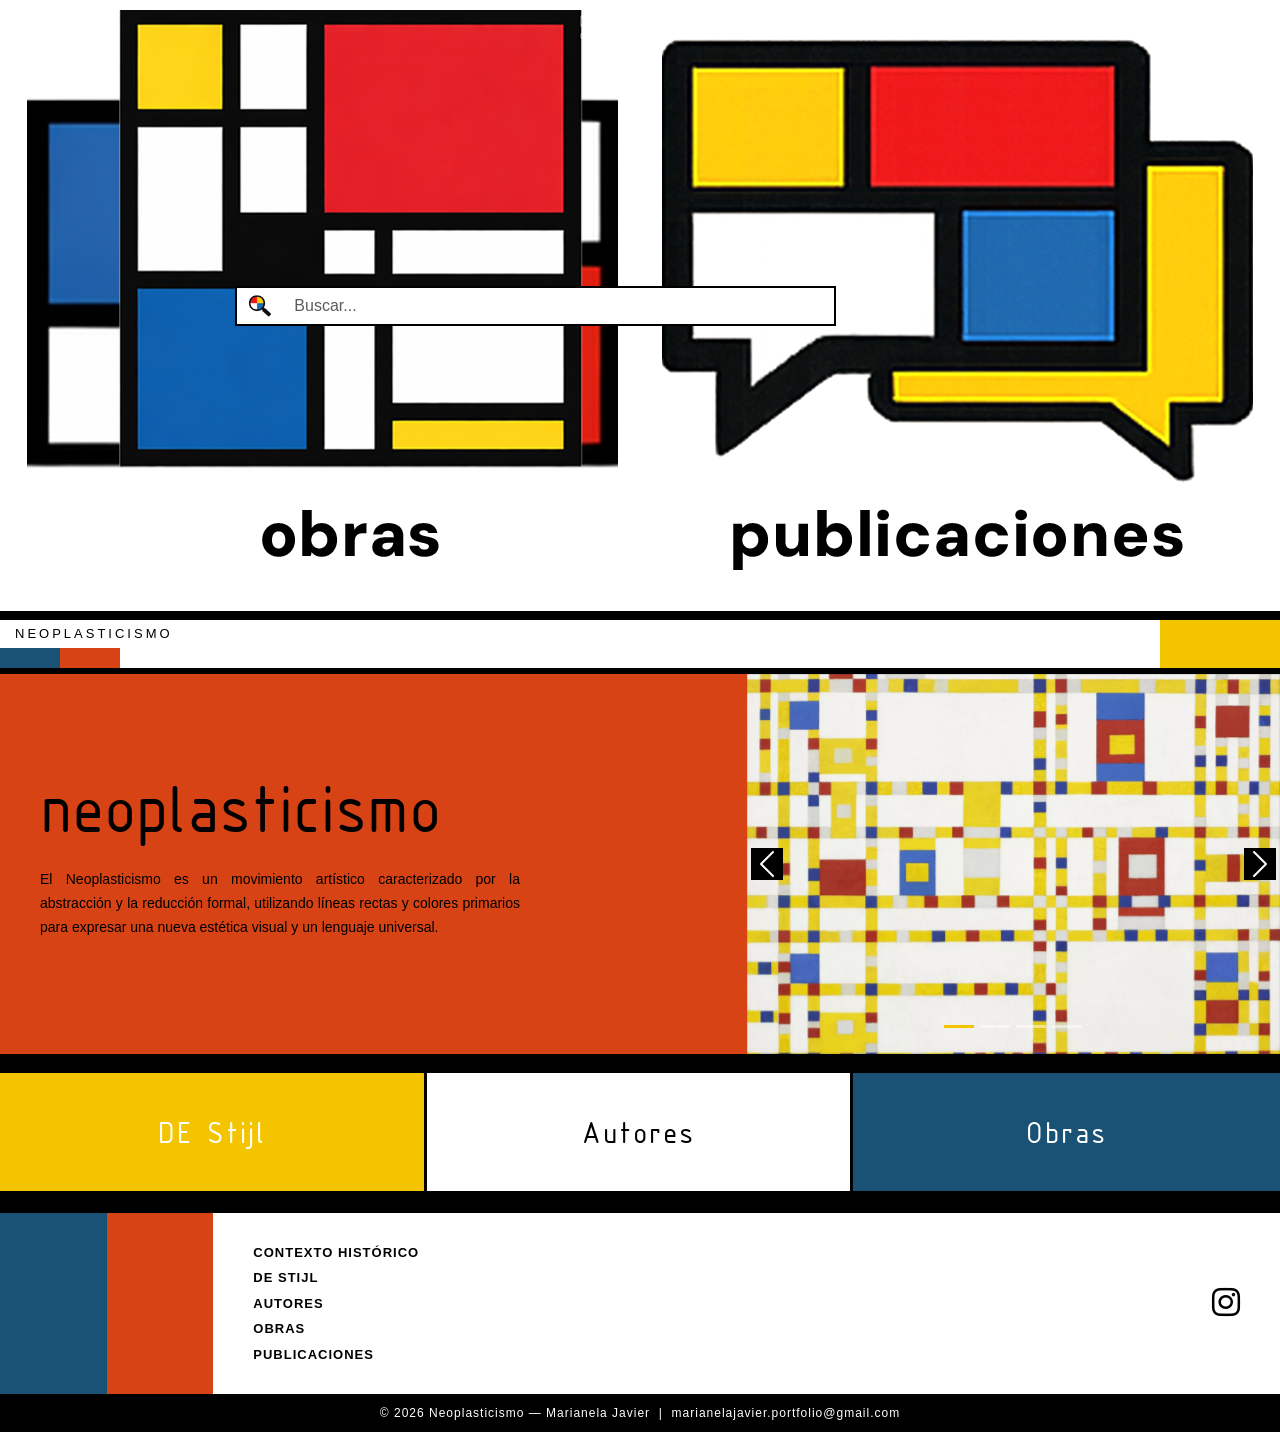
==== sitio/index.html @ 28297a3e "MODIFICACION 2047" ====
<!DOCTYPE html>
<html lang="es">
    <head>
        <meta charset="UTF-8">
        <meta name="viewport" content="width=device-width, initial-scale=1.0">
        <title>Neoplasticismo</title>

        <!-- BOOTSTRAP CSS -->
        <link href="https://cdn.jsdelivr.net/npm/bootstrap@5.3.8/dist/css/bootstrap.min.css" rel="stylesheet">

        <!-- BOOTSTRAP ICONS -->
        <link href="https://cdn.jsdelivr.net/npm/bootstrap-icons@1.11.3/font/bootstrap-icons.css" rel="stylesheet">

        <!-- CSS NEOPLASTICISMO -->
        <link rel="stylesheet" href="../css/style.css">

    </head>
    
    <body>

        <!-- HEADER -->
        <header class="header-principal">
            <div class="container-fluid">
                <div class="row align-items-center">

                    <!-- LOGO -->
                    <div class="col-2">
                        <a href="../sitio/index.html">
                            <img src="../img/a-img-icono-logo.png" alt="Logo Neoplasticismo" class="logo-img">
                        </a>
                    </div>

                    <!-- BARRA DE BÚSQUEDA -->
                    <div class="col-6">
                        <div class="input-group buscador">
                            <span class="input-group-text buscador-icono">
                                <img src="../img/a-img-icono-buscar.png" alt="Buscar" class="icono-lupa">
                            </span>
                            <input type="text" class="form-control buscador-input" placeholder="Buscar...">
                        </div>
                    </div>

                    <!-- ICONOS NAVEGACIÓN -->
                    <div class="col-4 d-flex justify-content-end align-items-center gap-3">
                        <a href="../subpaginas/contextohistorico.html">
                            <img src="../img/a-img-icono-contextohistorico.png" alt="Contexto Histórico" class="icono-nav">
                        </a>
                        <a href="../subpaginas/destijl.html">
                            <img src="../img/a-img-icono-destijl.png" alt="De Stijl" class="icono-nav">
                        </a>
                        <a href="../subpaginas/autores.html">
                            <img src="../img/a-img-icono-autores.png" alt="Autores" class="icono-nav">
                        </a>
                        <a href="../subpaginas/obras.html">
                            <img src="../img/a-img-icono-obras.png" alt="Obras" class="icono-nav">
                        </a>
                        <a href="../subpaginas/fotoypublicaciones.html">
                            <img src="../img/a-img-icono-foropublicaciones.png" alt="Foro y Publicaciones" class="icono-nav">
                        </a>
                    </div>

                </div>
            </div>
        </header>

        <!-- NAVBAR -->
        <nav class="navbar-principal">
            <div class="container-fluid p-0">
                <div class="row g-0">

                    <!-- BLOQUE AZUL + ROJO con texto encima -->
                    <div class="col-auto navbar-bloque-izquierda">
                        <span class="navbar-titulo">NEOPLASTICISMO</span>
                        <div class="navbar-bloques-color">
                            <div class="navbar-bloque-azul"></div>
                            <div class="navbar-bloque-rojo"></div>
                        </div>
                    </div>

                    <!-- BLOQUE BLANCO (relleno) -->
                    <div class="col navbar-bloque-blanco"></div>

                    <!-- BLOQUE AMARILLO -->
                    <div class="col-auto navbar-bloque-amarillo"></div>

                </div>
            </div>
        </nav>

        <!-- HERO -->
        <section class="hero">
            <div class="container-fluid p-0">
                <div class="row g-0">

                    <!-- IZQUIERDA: TEXTO -->
                    <div class="col-7 hero-texto">
                        <h1 class="hero-titulo">neoplasticismo</h1>
                        <p class="hero-descripcion">El Neoplasticismo es un movimiento artístico caracterizado por la abstracción y la reducción formal, utilizando líneas rectas y colores primarios para expresar una nueva estética visual y un lenguaje universal.</p>
                    </div>

                    <!-- DERECHA: CARRUSEL -->
                    <div class="col-5 p-0">
                        <div id="carruselHero" class="carousel slide hero-carrusel" data-bs-ride="carousel" data-bs-interval="3000">

                            <!-- IMÁGENES -->
                            <div class="carousel-inner">
                                <div class="carousel-item active">
                                    <img src="../img/5-obras.pintura-mondrian-03.png" class="hero-img" alt="Mondrian 03">
                                </div>
                                <div class="carousel-item">
                                    <img src="../img/5-obras.arquitectura-rietveldhouseschroderhuis-01.jpg" class="hero-img" alt="Casa Rietveld">
                                </div>
                                <div class="carousel-item">
                                    <img src="../img/5-obras.pintura-mondrian-02.jpg" class="hero-img" alt="Mondrian 02">
                                </div>
                                <div class="carousel-item">
                                    <img src="../img/5-obras.disenoindustrial-sillarietveld.webp" class="hero-img" alt="Silla Rietveld">
                                </div>
                            </div>

                            <!-- FLECHAS -->
                            <button class="carousel-control-prev" type="button" data-bs-target="#carruselHero" data-bs-slide="prev">
                                <span class="carousel-control-prev-icon" aria-hidden="true"></span>
                                <span class="visually-hidden">Anterior</span>
                            </button>
                            <button class="carousel-control-next" type="button" data-bs-target="#carruselHero" data-bs-slide="next">
                                <span class="carousel-control-next-icon" aria-hidden="true"></span>
                                <span class="visually-hidden">Siguiente</span>
                            </button>

                            <!-- DOTS -->
                            <div class="carousel-indicators">
                                <button type="button" data-bs-target="#carruselHero" data-bs-slide-to="0" class="active"></button>
                                <button type="button" data-bs-target="#carruselHero" data-bs-slide-to="1"></button>
                                <button type="button" data-bs-target="#carruselHero" data-bs-slide-to="2"></button>
                                <button type="button" data-bs-target="#carruselHero" data-bs-slide-to="3"></button>
                            </div>

                        </div>
                    </div>

                </div>
            </div>
        </section>


        <!-- SECCIÓN CARDS (De Stijl / Autores / Obras) -->
        <!-- SEPARADOR CARDS -->
        <div class="separador-neo"></div>        
        
        <section class="seccion-cards">
            <div class="container-fluid p-0">
                <div class="row g-0">

                    <!-- CARD DE STIJL -->
                    <div class="col-4">
                        <a href="../subpaginas/destijl.html" class="card-link">
                            <div class="card-neo card-amarillo">
                                <span class="card-neo-titulo">DE Stijl</span>
                            </div>
                        </a>
                    </div>

                    <!-- CARD AUTORES -->
                    <div class="col-4">
                        <a href="../subpaginas/autores.html" class="card-link">
                            <div class="card-neo card-blanco">
                                <span class="card-neo-titulo card-titulo-negro">Autores</span>
                            </div>
                        </a>
                    </div>

                    <!-- CARD OBRAS -->
                    <div class="col-4">
                        <a href="../subpaginas/obras.html" class="card-link">
                            <div class="card-neo card-azul">
                                <span class="card-neo-titulo">Obras</span>
                            </div>
                        </a>
                    </div>

                </div>
            </div>
        </section>


        <!-- FOOTER -->
        <!-- SEPARADOR FOOTER -->
        <div class="separador-neo"></div>
        
        <footer class="footer">
            <div class="container-fluid p-0">
                <div class="row g-0">

                    <!-- BLOQUES DE COLOR -->
                    <div class="col-1 footer-bloque-azul"></div>
                    <div class="col-1 footer-bloque-rojo"></div>

                    <!-- NAVEGACIÓN + INSTAGRAM -->
                    <div class="col-10 footer-nav">

                        <nav class="footer-links">
                            <a href="../subpaginas/contextohistorico.html" class="footer-link">Contexto Histórico</a>
                            <a href="../subpaginas/destijl.html" class="footer-link">DE Stijl</a>
                            <a href="../subpaginas/autores.html" class="footer-link">Autores</a>
                            <a href="../subpaginas/obras.html" class="footer-link">Obras</a>
                            <a href="../subpaginas/fotoypublicaciones.html" class="footer-link">Publicaciones</a>
                        </nav>

                        <a href="https://www.instagram.com/portfolio.marianelajavierup/" target="_blank" class="footer-instagram">
                            <i class="bi bi-instagram"></i>
                        </a>

                    </div>

                </div>
            </div>

            <!-- BARRA DE CONTACTO -->
            <div class="footer-contacto">
                <p>© 2026 Neoplasticismo — Marianela Javier &nbsp;|&nbsp; marianelajavier.portfolio@gmail.com</p>
            </div>

        </footer>

        <!-- BOOTSTRAP JS -->
        <script src="https://cdn.jsdelivr.net/npm/bootstrap@5.3.8/dist/js/bootstrap.bundle.min.js"></script>

    </body>
</html>
---- css/style.css ----
/* ============================================================
   NEOPLASTICISMO — STYLESHEET
   Laboratorio de Diseño II — Universidad de Palermo 2026
   Autora: Marianela Javier
 ============================================================ */

/* ============================================================
   1. VARIABLES Y RESET
============================================================ */

:root {
    --color-rojo:     #D84315;
    --color-amarillo: #F5C400;
    --color-azul:     #1A5276;
    --color-negro:    #000000;
    --color-blanco:   #FFFFFF;
}

* {
    margin: 0;
    padding: 0;
    box-sizing: border-box;
}

body {
    font-family: 'DMSans', sans-serif;
    background-color: var(--color-blanco);
    color: var(--color-negro);
    max-width: 100%;
    margin: 0 auto;
    overflow-x: hidden;
}


/* ============================================================
   2. TIPOGRAFÍAS
============================================================ */

@font-face {
    font-family: 'ISOCPEUR';
    src: url('../fonts/isocpeur.ttf') format('truetype');
    font-style: normal;
}
@font-face {
    font-family: 'ISOCPEUR';
    src: url('../fonts/isocpeui.ttf') format('truetype');
    font-style: italic;
}
@font-face {
    font-family: 'DMSans';
    src: url('../fonts/DMSans-VariableFont_opsz_wght.ttf') format('truetype');
    font-style: normal;
}
@font-face {
    font-family: 'DMSans';
    src: url('../fonts/DMSans-Italic-VariableFont_opsz_wght.ttf') format('truetype');
    font-style: italic;
}

h1, h2, h3 {
    font-family: 'ISOCPEUR', sans-serif;
}

p {
    font-family: 'DMSans', sans-serif;
    text-align: justify;
}

a, span, li {
    font-family: 'DMSans', sans-serif;
}


/* ============================================================
   3. HEADER
============================================================ */

.header-principal {
    background-color: var(--color-blanco);
    border-bottom: 3px solid var(--color-negro);
    padding: 10px 15px;
}

/* Logo */
.logo-img {
    height: 100%;
    width: auto;
    transition: transform 0.3s ease;
}
.logo-img:hover {
    transform: scale(1.1);
}

/* Buscador */
.buscador-icono {
    background-color: var(--color-blanco);
    border: 2px solid var(--color-negro);
    border-right: none;
    border-radius: 0;
}
.icono-lupa {
    height: 22px;
    width: auto;
}
.buscador-input {
    border: 2px solid var(--color-negro);
    border-left: none;
    border-radius: 0;
    font-family: 'DMSans', sans-serif;
}
.buscador-input:focus {
    box-shadow: none;
    border-color: var(--color-negro);
}

/* Iconos navegación header */
.icono-nav {
    height: 20%;
    width: auto;
    transition: transform 0.3s ease;
}
.icono-nav:hover {
    transform: scale(1.2);
}


/* ============================================================
   4. NAVBAR
============================================================ */

/* ============================================================
   4. NAVBAR
============================================================ */

.navbar-principal {
    padding: 0;
    border-top: 6px solid var(--color-negro);
    border-bottom: 6px solid var(--color-negro);
}

.navbar-bloque-izquierda {
    display: flex;
    flex-direction: column;
}

.navbar-titulo {
    font-family: 'DMSans', sans-serif;
    font-weight: 400;
    font-size: 13px;
    letter-spacing: 3px;
    color: var(--color-negro);
    background-color: var(--color-blanco);
    padding: 4px 15px;
    display: block;
}

.navbar-bloques-color {
    display: flex;
}

.navbar-bloque-azul {
    background-color: var(--color-azul);
    width: 60px;
    height: 20px;
}

.navbar-bloque-rojo {
    background-color: var(--color-rojo);
    width: 60px;
    height: 20px;
}

.navbar-bloque-blanco {
    background-color: var(--color-blanco);
}

.navbar-bloque-amarillo {
    background-color: var(--color-amarillo);
    width: 120px;
}


/* ============================================================
   5. HERO
============================================================ */

.hero {
    border-bottom: 3px solid var(--color-negro);
}

/* Bloque izquierdo texto */
.hero-texto {
    background-color: var(--color-rojo);
    padding: 50px 40px;
    display: flex;
    flex-direction: column;
    justify-content: center;
    min-height: 380px;
}

.hero-titulo {
    font-family: 'ISOCPEUR', sans-serif;
    font-size: 72px;
    color: var(--color-negro);
    line-height: 1;
    margin-bottom: 25px;
}

.hero-descripcion {
    font-family: 'DMSans', sans-serif;
    font-size: 14px;
    color: var(--color-negro);
    text-align: justify;
    line-height: 1.7;
    max-width: 480px;
}

/* Bloque derecho carrusel */
.hero-carrusel {
    height: 380px;
    background-color: var(--color-negro);
}

.hero-img {
    width: 100%;
    height: 380px;
    object-fit: cover;
    object-position: center;
    display: block;
}

/* Flechas carrusel */
.carousel-control-prev,
.carousel-control-next {
    width: 40px;
    opacity: 1;
}

.carousel-control-prev-icon,
.carousel-control-next-icon {
    background-color: var(--color-negro);
    border-radius: 0;
    padding: 10px;
    transition: filter 0.3s ease;
}

.carousel-control-prev:hover .carousel-control-prev-icon,
.carousel-control-next:hover .carousel-control-next-icon {
    filter: brightness(0.75);
}

/* Dots carrusel */
.carousel-indicators button {
    background-color: var(--color-blanco);
    border: 2px solid var(--color-negro);
    width: 12px;
    height: 12px;
    border-radius: 0;
}

.carousel-indicators button.active {
    background-color: var(--color-amarillo);
}


/* ============================================================
   6. CARDS (De Stijl / Autores / Obras)
============================================================ */
/* ============================================================
   SEPARADORES CARDS / FOOTER
============================================================ */

.separador-neo {
    width: 100%;
    border-top: 8px solid var(--color-negro);
    border-bottom: 8px solid var(--color-negro);
    background-color: var(--color-blanco);
    height: 14px;
}

.seccion-cards {
    border-bottom: 3px solid var(--color-negro);
}

.card-link {
    text-decoration: none;
    display: block;
}

.card-neo {
    padding: 35px 20px;
    text-align: center;
    border-right: 3px solid var(--color-negro);
    transition: filter 0.3s ease;
    cursor: pointer;
}

.card-neo:hover {
    filter: brightness(0.75);
}

.card-amarillo {
    background-color: var(--color-amarillo);
}

.card-blanco {
    background-color: var(--color-blanco);
}

.card-azul {
    background-color: var(--color-azul);
    border-right: none;
}

.card-neo-titulo {
    font-family: 'ISOCPEUR', sans-serif;
    font-size: 32px;
    color: var(--color-blanco);
    letter-spacing: 2px;
}

.card-titulo-negro {
    color: var(--color-negro);
}


/* ============================================================
   7. FOOTER
============================================================ */

.footer {
    border-top: 3px solid var(--color-negro);
}

.footer-bloque-azul {
    background-color: var(--color-azul);
    min-height: 120px;
}

.footer-bloque-rojo {
    background-color: var(--color-rojo);
    min-height: 120px;
}

.footer-nav {
    padding: 30px 40px;
    display: flex;
    align-items: center;
    justify-content: space-between;
}

.footer-links {
    display: flex;
    flex-direction: column;
    gap: 6px;
}

.footer-link {
    font-family: 'DMSans', sans-serif;
    font-size: 13px;
    font-weight: 700;
    letter-spacing: 1px;
    color: var(--color-negro);
    text-decoration: none;
    text-transform: uppercase;
    transition: color 0.3s ease, padding-left 0.3s ease;
    display: inline-block;
}

.footer-link:hover {
    color: var(--color-amarillo);
    padding-left: 8px;
}

/* Ícono Instagram */
.footer-instagram {
    font-size: 28px;
    color: var(--color-negro);
    text-decoration: none;
    transition: transform 0.3s ease, color 0.3s ease;
}

.footer-instagram:hover {
    transform: scale(1.2);
    color: var(--color-rojo);
}

/* Barra de contacto */
.footer-contacto {
    background-color: var(--color-negro);
    padding: 10px 20px;
    text-align: center;
}

.footer-contacto p {
    color: var(--color-blanco);
    font-size: 12px;
    margin: 0;
    text-align: center;
    letter-spacing: 1px;
}
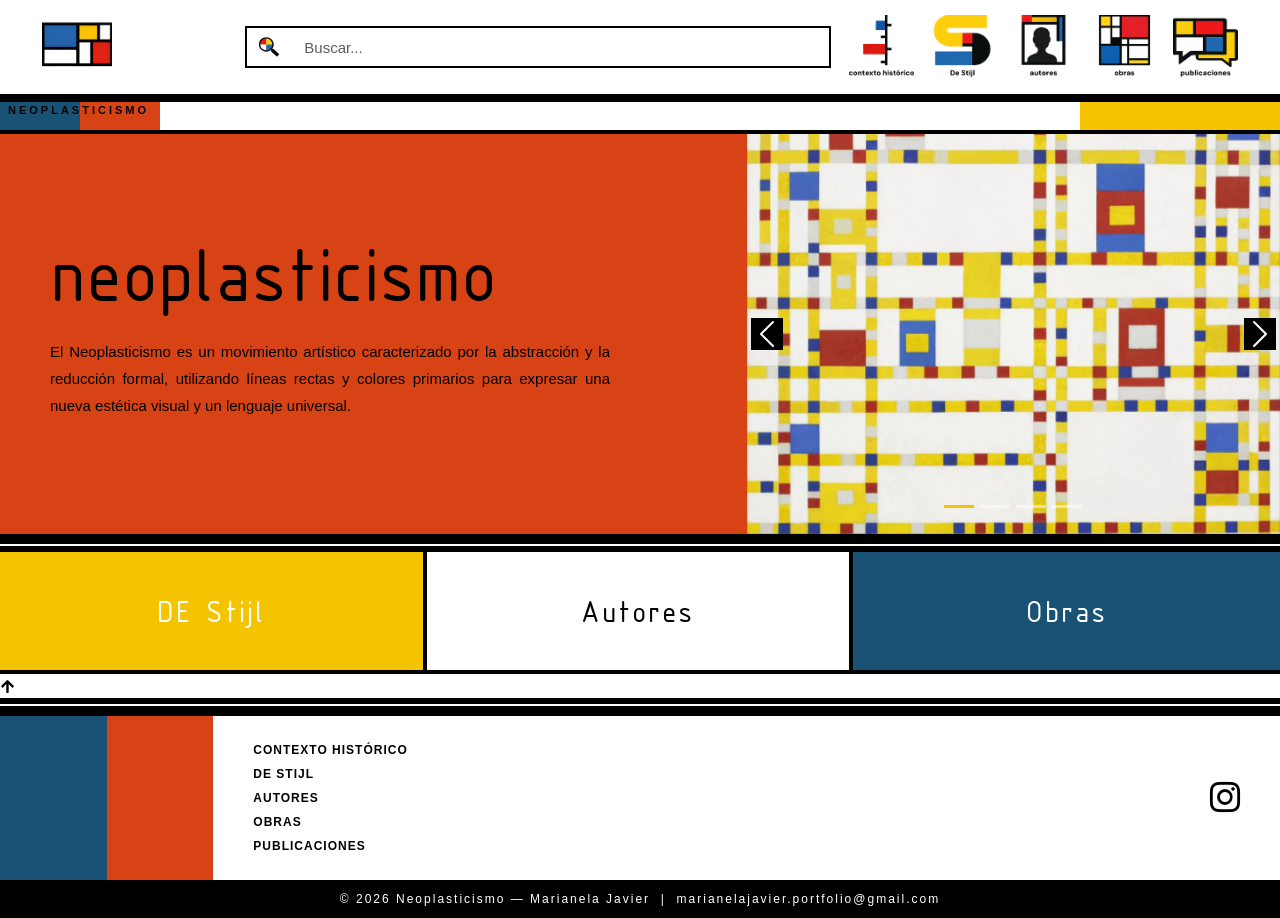
==== commit 9a20c64c: "modificacion 0819" ====
--- a/sitio/index.html
+++ b/sitio/index.html
@@ -182,8 +182,12 @@
                 </div>
             </div>
         </section>
-
-
+        <!-- REVISAR FLECHA SCROOL-->
+        <svg class="scroll-to-top-icon" aria-hidden="true" role="img" xmlns="http://www.w3.org/2000/svg"
+         width="15" height="15" viewBox="0 0 15 15"><rect width="15" height="15" fill="none"></rect>
+         <path fill="currentColor" d="M2,8.48l-.65-.65a.71.71,0,0,1,0-1L7,1.14a.72.72,0,0,1,1,0l5.69,5.7a.71.71,0,0,1,0,1L13,8.48a.71.71,0,0,1-1,0L8.67,4.94v8.42a.7.7,0,0,1-.7.7H7a.7.7,0,0,1-.7-.7V4.94L3,8.47a.7.7,0,0,1-1,0Z">
+         </path></svg>
+       
         <!-- FOOTER -->
         <!-- SEPARADOR FOOTER -->
         <div class="separador-neo"></div>
@@ -226,5 +230,10 @@
         <!-- BOOTSTRAP JS -->
         <script src="https://cdn.jsdelivr.net/npm/bootstrap@5.3.8/dist/js/bootstrap.bundle.min.js"></script>
 
+         <!-- JS NEOPLASTICISMO -->
+         <script src="../js/script.js"></script>
+
+
+
     </body>
 </html>
--- a/css/style.css
+++ b/css/style.css
@@ -1,7 +1,6 @@
 /* ============================================================
    NEOPLASTICISMO — STYLESHEET
    Laboratorio de Diseño II — Universidad de Palermo 2026
-   Autora: Marianela Javier
  ============================================================ */
 
 /* ============================================================
@@ -26,9 +25,10 @@
     font-family: 'DMSans', sans-serif;
     background-color: var(--color-blanco);
     color: var(--color-negro);
-    max-width: 100%;
+    width: 100%;
     margin: 0 auto;
     overflow-x: hidden;
+    overflow-y: auto;
 }
 
 
@@ -77,13 +77,14 @@
 
 .header-principal {
     background-color: var(--color-blanco);
-    border-bottom: 3px solid var(--color-negro);
-    padding: 10px 15px;
+    border-bottom: 4px solid var(--color-negro);
+    padding: 12px 30px;
+    min-height: 90px;
 }
 
 /* Logo */
 .logo-img {
-    height: 100%;
+    height: 70px;
     width: auto;
     transition: transform 0.3s ease;
 }
@@ -97,9 +98,10 @@
     border: 2px solid var(--color-negro);
     border-right: none;
     border-radius: 0;
+    padding: 8px 12px;
 }
 .icono-lupa {
-    height: 22px;
+    height: 20px;
     width: auto;
 }
 .buscador-input {
@@ -107,6 +109,9 @@
     border-left: none;
     border-radius: 0;
     font-family: 'DMSans', sans-serif;
+    font-size: 15px;
+    padding: 8px 14px;
+    height: 42px;
 }
 .buscador-input:focus {
     box-shadow: none;
@@ -115,18 +120,14 @@
 
 /* Iconos navegación header */
 .icono-nav {
-    height: 20%;
+    height: 65px;
     width: auto;
     transition: transform 0.3s ease;
 }
 .icono-nav:hover {
-    transform: scale(1.2);
-}
-
-
-/* ============================================================
-   4. NAVBAR
-============================================================ */
+    transform: scale(1.15);
+}
+
 
 /* ============================================================
    4. NAVBAR
@@ -134,24 +135,30 @@
 
 .navbar-principal {
     padding: 0;
-    border-top: 6px solid var(--color-negro);
-    border-bottom: 6px solid var(--color-negro);
+    border-top: 4px solid var(--color-negro);
+    border-bottom: 4px solid var(--color-negro);
 }
 
 .navbar-bloque-izquierda {
+    position: relative;
     display: flex;
     flex-direction: column;
 }
 
 .navbar-titulo {
     font-family: 'DMSans', sans-serif;
-    font-weight: 400;
-    font-size: 13px;
+    font-weight: 700;
+    font-size: 11px;
     letter-spacing: 3px;
     color: var(--color-negro);
-    background-color: var(--color-blanco);
-    padding: 4px 15px;
-    display: block;
+    background-color: transparent;
+    padding: 3px 8px;
+    position: absolute;
+    top: 0;
+    left: 0;
+    width: 100%;
+    z-index: 1;
+    line-height: 1;
 }
 
 .navbar-bloques-color {
@@ -160,14 +167,14 @@
 
 .navbar-bloque-azul {
     background-color: var(--color-azul);
-    width: 60px;
-    height: 20px;
+    width: 80px;
+    height: 28px;
 }
 
 .navbar-bloque-rojo {
     background-color: var(--color-rojo);
-    width: 60px;
-    height: 20px;
+    width: 80px;
+    height: 28px;
 }
 
 .navbar-bloque-blanco {
@@ -176,7 +183,7 @@
 
 .navbar-bloque-amarillo {
     background-color: var(--color-amarillo);
-    width: 120px;
+    width: 200px;
 }
 
 
@@ -185,22 +192,22 @@
 ============================================================ */
 
 .hero {
-    border-bottom: 3px solid var(--color-negro);
+    border-bottom: 4px solid var(--color-negro);
 }
 
 /* Bloque izquierdo texto */
 .hero-texto {
     background-color: var(--color-rojo);
-    padding: 50px 40px;
+    padding: 50px 50px;
     display: flex;
     flex-direction: column;
     justify-content: center;
-    min-height: 380px;
+    min-height: 400px;
 }
 
 .hero-titulo {
     font-family: 'ISOCPEUR', sans-serif;
-    font-size: 72px;
+    font-size: 80px;
     color: var(--color-negro);
     line-height: 1;
     margin-bottom: 25px;
@@ -208,22 +215,22 @@
 
 .hero-descripcion {
     font-family: 'DMSans', sans-serif;
-    font-size: 14px;
+    font-size: 15px;
     color: var(--color-negro);
     text-align: justify;
-    line-height: 1.7;
-    max-width: 480px;
+    line-height: 1.8;
+    max-width: 560px;
 }
 
 /* Bloque derecho carrusel */
 .hero-carrusel {
-    height: 380px;
+    height: 400px;
     background-color: var(--color-negro);
 }
 
 .hero-img {
     width: 100%;
-    height: 380px;
+    height: 400px;
     object-fit: cover;
     object-position: center;
     display: block;
@@ -264,22 +271,24 @@
 
 
 /* ============================================================
-   6. CARDS (De Stijl / Autores / Obras)
-============================================================ */
-/* ============================================================
-   SEPARADORES CARDS / FOOTER
+   SEPARADORES
 ============================================================ */
 
 .separador-neo {
     width: 100%;
-    border-top: 8px solid var(--color-negro);
-    border-bottom: 8px solid var(--color-negro);
+    border-top: 6px solid var(--color-negro);
+    border-bottom: 6px solid var(--color-negro);
     background-color: var(--color-blanco);
     height: 14px;
 }
 
+
+/* ============================================================
+   6. CARDS (De Stijl / Autores / Obras)
+============================================================ */
+
 .seccion-cards {
-    border-bottom: 3px solid var(--color-negro);
+    border-bottom: 4px solid var(--color-negro);
 }
 
 .card-link {
@@ -290,7 +299,7 @@
 .card-neo {
     padding: 35px 20px;
     text-align: center;
-    border-right: 3px solid var(--color-negro);
+    border-right: 4px solid var(--color-negro);
     transition: filter 0.3s ease;
     cursor: pointer;
 }
@@ -329,7 +338,7 @@
 ============================================================ */
 
 .footer {
-    border-top: 3px solid var(--color-negro);
+    border-top: 4px solid var(--color-negro);
 }
 
 .footer-bloque-azul {
@@ -343,7 +352,7 @@
 }
 
 .footer-nav {
-    padding: 30px 40px;
+    padding: 25px 40px;
     display: flex;
     align-items: center;
     justify-content: space-between;
@@ -357,7 +366,7 @@
 
 .footer-link {
     font-family: 'DMSans', sans-serif;
-    font-size: 13px;
+    font-size: 12px;
     font-weight: 700;
     letter-spacing: 1px;
     color: var(--color-negro);
@@ -374,7 +383,7 @@
 
 /* Ícono Instagram */
 .footer-instagram {
-    font-size: 28px;
+    font-size: 30px;
     color: var(--color-negro);
     text-decoration: none;
     transition: transform 0.3s ease, color 0.3s ease;
@@ -397,6 +406,255 @@
     font-size: 12px;
     margin: 0;
     text-align: center;
-    letter-spacing: 1px;
-}
-
+    letter-spacing: 2px;
+}
+
+
+/* ============================================================
+   8. LÍNEA DE TIEMPO — CONTEXTO HISTÓRICO
+============================================================ */
+
+.seccion-timeline {
+    background-color: var(--color-blanco);
+    padding: 40px 0;
+    overflow: hidden;
+}
+
+.timeline-wrapper {
+    overflow-x: scroll;
+    overflow-y: hidden;
+    width: 100%;
+    padding: 20px 40px 30px 40px;
+    cursor: grab;
+    scrollbar-width: thin;
+    scrollbar-color: var(--color-negro) var(--color-blanco);
+}
+
+.timeline-wrapper:active {
+    cursor: grabbing;
+}
+
+.timeline-wrapper::-webkit-scrollbar {
+    height: 6px;
+}
+.timeline-wrapper::-webkit-scrollbar-track {
+    background: var(--color-blanco);
+    border-top: 2px solid var(--color-negro);
+}
+.timeline-wrapper::-webkit-scrollbar-thumb {
+    background: var(--color-negro);
+}
+
+/* CONTENEDOR INTERNO */
+.timeline-scroll {
+    display: inline-flex;
+    align-items: flex-end;
+    position: relative;
+    padding-bottom: 55px;
+    min-width: max-content;
+}
+
+/* LÍNEA HORIZONTAL */
+.timeline-linea {
+    position: absolute;
+    bottom: 38px;
+    left: 0;
+    right: 0;
+    height: 4px;
+    background-color: var(--color-negro);
+    z-index: 0;
+}
+
+/* CADA ITEM */
+.timeline-item {
+    display: flex;
+    flex-direction: column;
+    align-items: center;
+    width: 200px;
+    flex-shrink: 0;
+    position: relative;
+}
+
+/* IMAGEN — movimiento: 260px alto */
+.timeline-img-wrap {
+    width: 170px;
+    height: 260px;
+    overflow: hidden;
+    border: 4px solid var(--color-negro);
+    cursor: pointer;
+    position: relative;
+    z-index: 1;
+    flex-shrink: 0;
+}
+
+/* IMAGEN — contexto general: 180px alto */
+.timeline-item-contexto .timeline-img-wrap {
+    height: 180px;
+    width: 140px;
+    border: 3px solid #888888;
+}
+
+.timeline-img {
+    width: 100%;
+    height: 100%;
+    object-fit: cover;
+    transition: transform 0.3s ease;
+    display: block;
+}
+
+.timeline-img:hover {
+    transform: scale(1.12);
+}
+
+/* CONECTOR VERTICAL */
+.timeline-conector {
+    width: 3px;
+    background-color: var(--color-negro);
+    z-index: 1;
+    flex-shrink: 0;
+    height: 25px;
+}
+
+.timeline-item-contexto .timeline-conector {
+    height: 105px;
+    background-color: #888888;
+}
+
+/* PUNTO BASE — contexto general */
+.timeline-punto {
+    width: 16px;
+    height: 16px;
+    background-color: var(--color-negro);
+    position: relative;
+    z-index: 2;
+    flex-shrink: 0;
+}
+
+/* PUNTO AMARILLO — manifiestos */
+.timeline-punto-amarillo {
+    background-color: var(--color-amarillo);
+    border: 3px solid var(--color-negro);
+    width: 20px;
+    height: 20px;
+}
+
+/* PUNTO ROJO — eventos clave movimiento */
+.timeline-punto-rojo {
+    background-color: var(--color-rojo);
+    border: 3px solid var(--color-negro);
+    width: 20px;
+    height: 20px;
+}
+
+/* AÑO */
+.timeline-anio {
+    font-family: 'ISOCPEUR', sans-serif;
+    font-size: 20px;
+    font-weight: bold;
+    color: var(--color-negro);
+    margin-top: 6px;
+    text-align: center;
+    line-height: 1;
+}
+
+/* DESCRIPCIÓN */
+.timeline-desc {
+    font-family: 'DMSans', sans-serif;
+    font-size: 11px;
+    color: var(--color-negro);
+    text-align: center;
+    width: 170px;
+    line-height: 1.3;
+    margin-top: 3px;
+}
+
+.timeline-item-contexto .timeline-anio {
+    font-size: 17px;
+    color: #888888;
+}
+
+.timeline-item-contexto .timeline-desc {
+    color: #888888;
+}
+
+
+/* ============================================================
+   9. MODAL LÍNEA DE TIEMPO
+============================================================ */
+
+.modal-timeline {
+    display: none;
+    position: fixed;
+    top: 0;
+    left: 0;
+    width: 100vw;
+    height: 100vh;
+    background-color: rgba(0, 0, 0, 0.75);
+    z-index: 9999;
+    justify-content: center;
+    align-items: center;
+}
+
+.modal-timeline.activo {
+    display: flex;
+}
+
+.modal-timeline-contenido {
+    position: relative;
+    width: 650px;
+    max-width: 90%;
+    background-color: transparent;
+    overflow: hidden;
+}
+
+.modal-timeline-img {
+    width: 100%;
+    height: 380px;
+    object-fit: cover;
+    display: block;
+}
+
+.modal-timeline-info {
+    position: absolute;
+    bottom: 0;
+    left: 0;
+    right: 0;
+    background-color: rgba(180, 180, 180, 0.75);
+    padding: 18px 22px;
+    backdrop-filter: blur(4px);
+}
+
+.modal-timeline-titulo {
+    font-family: 'ISOCPEUR', sans-serif;
+    font-size: 20px;
+    color: var(--color-negro);
+    margin-bottom: 6px;
+}
+
+.modal-timeline-texto {
+    font-family: 'DMSans', sans-serif;
+    font-size: 13px;
+    color: var(--color-negro);
+    text-align: justify;
+    line-height: 1.6;
+    margin: 0;
+}
+
+.modal-timeline-cerrar {
+    position: absolute;
+    top: 10px;
+    right: 10px;
+    background-color: var(--color-negro);
+    color: var(--color-blanco);
+    border: none;
+    width: 30px;
+    height: 30px;
+    font-size: 15px;
+    cursor: pointer;
+    z-index: 10;
+    transition: background-color 0.3s ease;
+}
+
+.modal-timeline-cerrar:hover {
+    background-color: var(--color-rojo);
+}
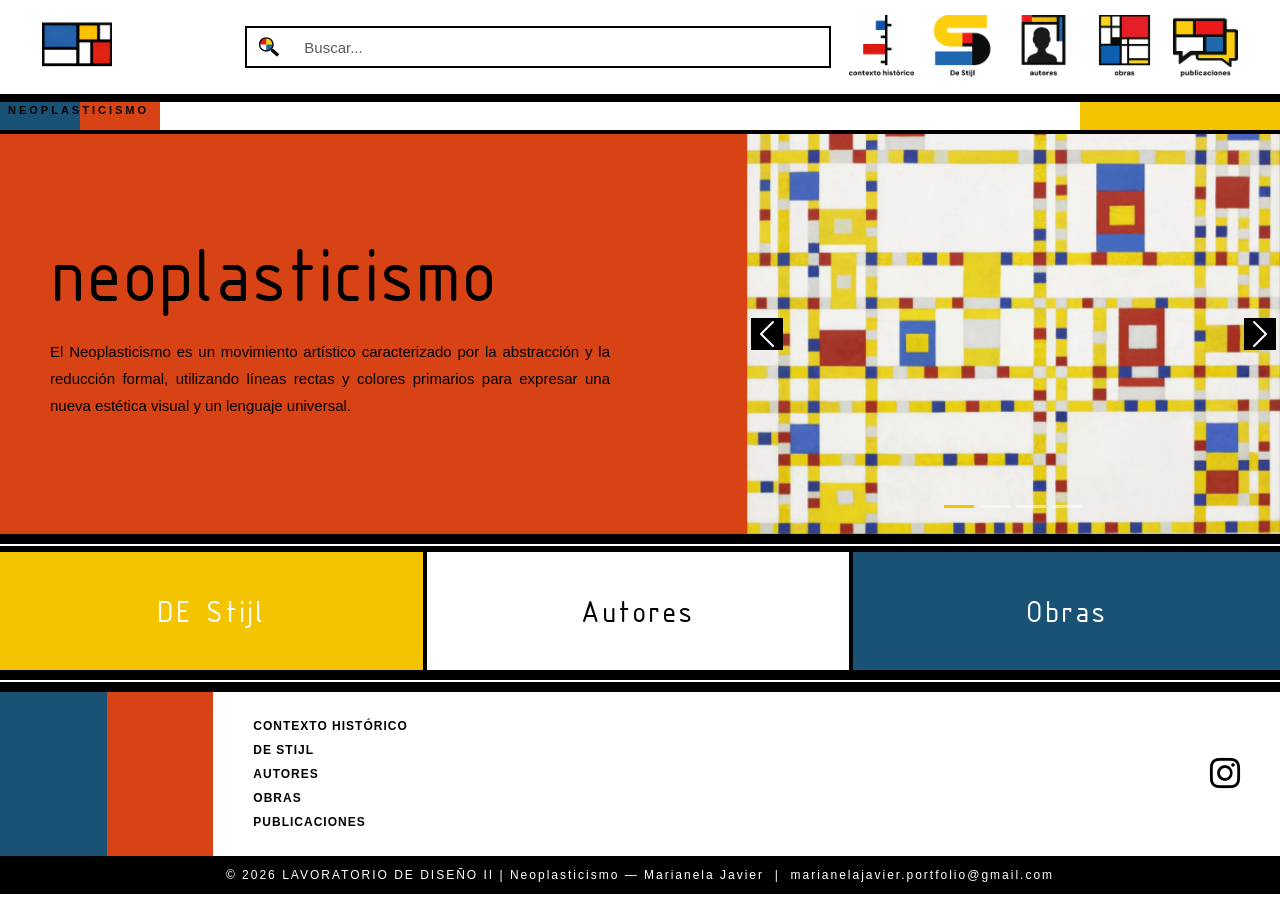
==== commit 36eb8f47: "MODIFICACION 0857" ====
--- a/sitio/index.html
+++ b/sitio/index.html
@@ -19,7 +19,7 @@
     <body>
 
         <!-- HEADER -->
-        <header class="header-principal">
+        <header id="top" class="header-principal">
             <div class="container-fluid">
                 <div class="row align-items-center">
 
@@ -182,12 +182,12 @@
                 </div>
             </div>
         </section>
+        
         <!-- REVISAR FLECHA SCROOL-->
-        <svg class="scroll-to-top-icon" aria-hidden="true" role="img" xmlns="http://www.w3.org/2000/svg"
-         width="15" height="15" viewBox="0 0 15 15"><rect width="15" height="15" fill="none"></rect>
-         <path fill="currentColor" d="M2,8.48l-.65-.65a.71.71,0,0,1,0-1L7,1.14a.72.72,0,0,1,1,0l5.69,5.7a.71.71,0,0,1,0,1L13,8.48a.71.71,0,0,1-1,0L8.67,4.94v8.42a.7.7,0,0,1-.7.7H7a.7.7,0,0,1-.7-.7V4.94L3,8.47a.7.7,0,0,1-1,0Z">
-         </path></svg>
-       
+        <a href="#top" class="scroll-to-top">
+            <i class="bi bi-arrow-up-square-fill"></i>
+        </a>
+        
         <!-- FOOTER -->
         <!-- SEPARADOR FOOTER -->
         <div class="separador-neo"></div>
@@ -222,7 +222,7 @@
 
             <!-- BARRA DE CONTACTO -->
             <div class="footer-contacto">
-                <p>© 2026 Neoplasticismo — Marianela Javier &nbsp;|&nbsp; marianelajavier.portfolio@gmail.com</p>
+                <p>© 2026 LAVORATORIO DE DISEÑO II | Neoplasticismo — Marianela Javier &nbsp;|&nbsp; marianelajavier.portfolio@gmail.com</p>
             </div>
 
         </footer>
--- a/css/style.css
+++ b/css/style.css
@@ -332,6 +332,44 @@
     color: var(--color-negro);
 }
 
+/* ============================================================
+   FLECHA SCROLL TOP
+============================================================ */
+
+html {
+    scroll-behavior: smooth;
+  }
+  
+  .scroll-to-top {
+    position: fixed;
+    bottom: 20px;
+    right: 20px;
+  
+    font-size: 30px;
+    color: var(--color-amarillo);
+  
+    z-index: 999;
+  
+    /* estado oculto */
+    opacity: 0;
+    visibility: hidden;
+    transform: translateY(10px);
+  
+    transition: all 0.3s ease;
+  }
+  
+  /* cuando aparece */
+  .scroll-to-top.show {
+    opacity: 1;
+    visibility: visible;
+    transform: translateY(0);
+  }
+  
+  /* hover (detalle de interacción) */
+  .scroll-to-top:hover {
+    transform: translateY(-3px);
+    color: var(--color-azul); 
+  }
 
 /* ============================================================
    7. FOOTER
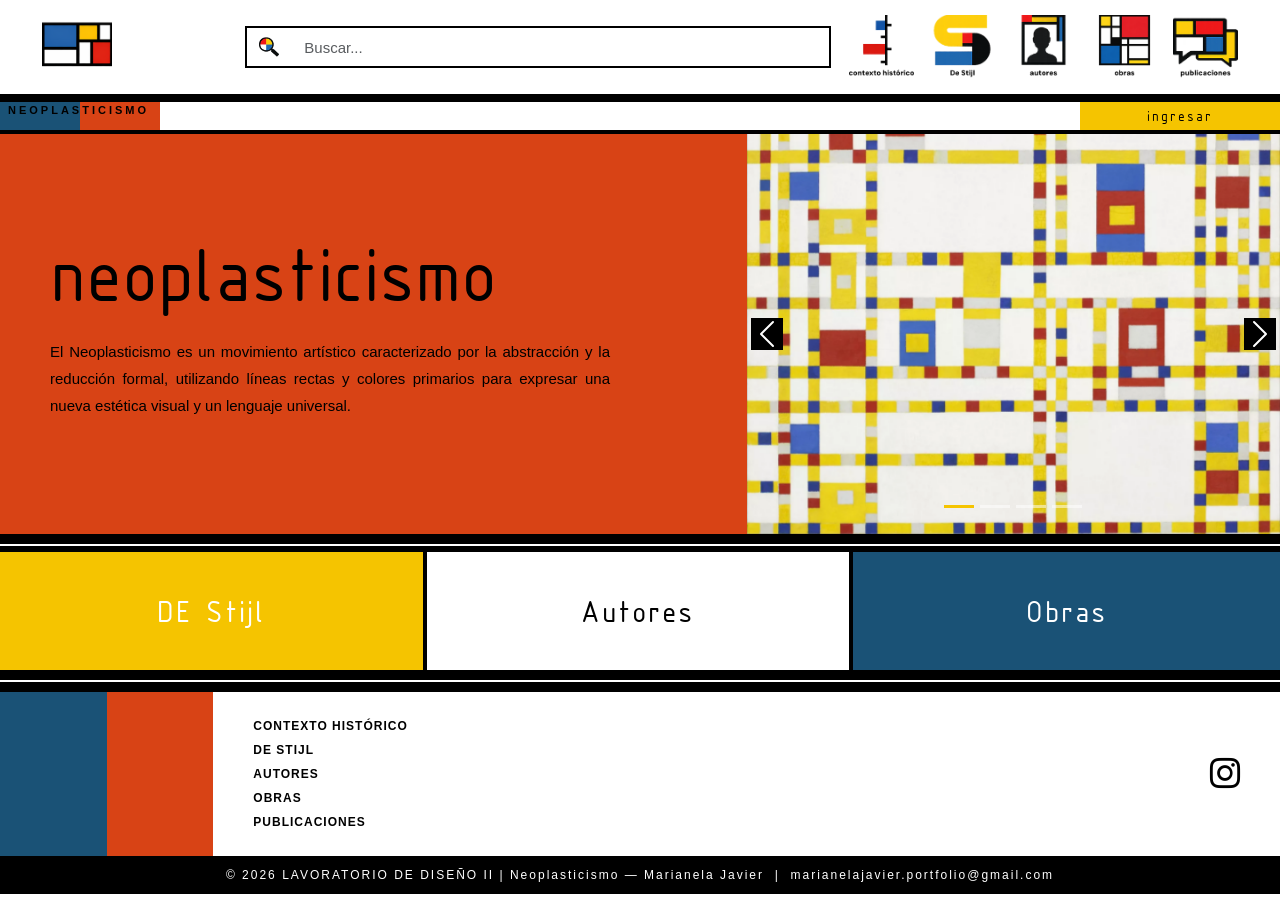
==== commit 11b36c3b: "modificacion 1905" ====
--- a/sitio/index.html
+++ b/sitio/index.html
@@ -80,12 +80,230 @@
                     <!-- BLOQUE BLANCO (relleno) -->
                     <div class="col navbar-bloque-blanco"></div>
 
-                    <!-- BLOQUE AMARILLO -->
-                    <div class="col-auto navbar-bloque-amarillo"></div>
+                    <!-- BLOQUE AMARILLO — botón ingresar o estado usuario -->
+                    <div class="col-auto navbar-bloque-amarillo d-flex align-items-center justify-content-center">
+
+                        <!-- Estado: NO logueado -->
+                        <button class="navbar-btn-ingresar" id="btn-abrir-auth" onclick="abrirAuth('login')">
+                            ingresar
+                        </button>
+
+                        <!-- Estado: logueado (oculto por defecto) -->
+                        <div class="navbar-usuario" id="navbar-usuario" style="display:none;">
+                            <img src="../img/a-img-icono-autores.png" alt="Usuario" class="navbar-usuario-icono">
+                            <span class="navbar-usuario-nombre" id="navbar-usuario-nombre"></span>
+                            <button class="navbar-btn-salir" onclick="cerrarSesion()" title="Cerrar sesión">✕</button>
+                        </div>
+
+                    </div>
 
                 </div>
             </div>
         </nav>
+
+        <!-- ============================================================
+            PANEL AUTH — LOGIN / REGISTRO
+        ============================================================ -->
+        <div class="auth-overlay" id="auth-overlay" onclick="cerrarAuthOverlay(event)">
+            <div class="auth-panel" id="auth-panel">
+
+                <!-- CERRAR -->
+                <button class="auth-cerrar" onclick="cerrarAuth()" aria-label="Cerrar">✕</button>
+
+                <!-- TABS -->
+                <div class="auth-tabs">
+                    <button class="auth-tab activo" id="tab-login" onclick="switchTab('login')">ingresar</button>
+                    <button class="auth-tab" id="tab-registro" onclick="switchTab('registro')">registrarse</button>
+                </div>
+
+                <!-- ---- FORMULARIO LOGIN ---- -->
+                <form class="auth-form" id="form-login" onsubmit="handleLogin(event)" novalidate>
+
+                    <div class="auth-campo">
+                        <label for="login-usuario">usuario o email</label>
+                        <input type="text" id="login-usuario" placeholder="tu alias o email" autocomplete="username">
+                        <span class="auth-error" id="err-login-usuario"></span>
+                    </div>
+
+                    <div class="auth-campo">
+                        <label for="login-pass">contraseña</label>
+                        <div class="auth-input-pass">
+                            <input type="password" id="login-pass" placeholder="••••••••" autocomplete="current-password">
+                            <button type="button" class="auth-toggle-pass" onclick="togglePass('login-pass', this)">
+                                <i class="bi bi-eye"></i>
+                            </button>
+                        </div>
+                        <span class="auth-error" id="err-login-pass"></span>
+                    </div>
+
+                    <p class="auth-forgot">¿Olvidaste tu contraseña?
+                        <button type="button" class="auth-link-btn" onclick="switchTab('recuperar')">Restablecela</button>
+                    </p>
+
+                    <button type="submit" class="auth-submit">ingresar</button>
+
+                    <p class="auth-switch">¿No tenés cuenta?
+                        <button type="button" class="auth-link-btn" onclick="switchTab('registro')">Registrate aquí</button>
+                    </p>
+
+                </form>
+
+                <!-- ---- FORMULARIO REGISTRO ---- -->
+                <form class="auth-form" id="form-registro" onsubmit="handleRegistro(event)" novalidate style="display:none;">
+
+                    <div class="auth-grid-2">
+                        <div class="auth-campo">
+                            <label for="reg-nombre">nombre <span class="auth-req">*</span></label>
+                            <input type="text" id="reg-nombre" placeholder="tu nombre">
+                            <span class="auth-error" id="err-reg-nombre"></span>
+                        </div>
+                        <div class="auth-campo">
+                            <label for="reg-apellido">apellido <span class="auth-req">*</span></label>
+                            <input type="text" id="reg-apellido" placeholder="tu apellido">
+                            <span class="auth-error" id="err-reg-apellido"></span>
+                        </div>
+                    </div>
+
+                    <div class="auth-campo">
+                        <label for="reg-alias">alias / username <span class="auth-req">*</span></label>
+                        <input type="text" id="reg-alias" placeholder="cómo querés que te llamen">
+                        <span class="auth-error" id="err-reg-alias"></span>
+                    </div>
+
+                    <div class="auth-grid-2">
+                        <div class="auth-campo">
+                            <label for="reg-nacionalidad">nacionalidad <span class="auth-req">*</span></label>
+                            <input type="text" id="reg-nacionalidad" placeholder="tu país">
+                            <span class="auth-error" id="err-reg-nacionalidad"></span>
+                        </div>
+                        <div class="auth-campo">
+                            <label for="reg-nacimiento">fecha de nacimiento <span class="auth-req">*</span></label>
+                            <input type="date" id="reg-nacimiento" max="">
+                            <span class="auth-error" id="err-reg-nacimiento"></span>
+                        </div>
+                    </div>
+
+                    <div class="auth-campo">
+                        <label for="reg-email">email <span class="auth-req">*</span></label>
+                        <input type="email" id="reg-email" placeholder="tu@email.com" autocomplete="email">
+                        <span class="auth-error" id="err-reg-email"></span>
+                    </div>
+
+                    <div class="auth-campo">
+                        <label for="reg-email-confirm">confirmá tu email <span class="auth-req">*</span></label>
+                        <input type="email" id="reg-email-confirm" placeholder="repetí tu email">
+                        <span class="auth-error" id="err-reg-email-confirm"></span>
+                    </div>
+
+                    <div class="auth-campo">
+                        <label for="reg-telefono">teléfono <span class="auth-opcional">(opcional)</span></label>
+                        <input type="tel" id="reg-telefono" placeholder="+54 341 000-0000">
+                    </div>
+
+                    <div class="auth-grid-2">
+                        <div class="auth-campo">
+                            <label for="reg-instagram">instagram <span class="auth-opcional">(opcional)</span></label>
+                            <input type="text" id="reg-instagram" placeholder="@usuario">
+                        </div>
+                        <div class="auth-campo">
+                            <label for="reg-behance">behance <span class="auth-opcional">(opcional)</span></label>
+                            <input type="text" id="reg-behance" placeholder="behance.net/usuario">
+                        </div>
+                    </div>
+
+                    <div class="auth-campo">
+                        <label for="reg-rama">rama artística <span class="auth-req">*</span></label>
+                        <select id="reg-rama">
+                            <option value="" disabled selected>seleccioná una rama</option>
+                            <option value="pintura">Pintura</option>
+                            <option value="arquitectura">Arquitectura / Diseño Interior</option>
+                            <option value="disenoindustrial">Diseño Industrial</option>
+                            <option value="disenografico">Diseño Gráfico</option>
+                            <option value="indumentaria">Diseño de Indumentaria</option>
+                            <option value="otro">Otro</option>
+                        </select>
+                        <span class="auth-error" id="err-reg-rama"></span>
+                    </div>
+
+                    <!-- Campo "otro" que aparece si eligen Otro -->
+                    <div class="auth-campo" id="campo-rama-otro" style="display:none;">
+                        <label for="reg-rama-otro">especificá tu rama</label>
+                        <input type="text" id="reg-rama-otro" placeholder="escribí tu disciplina">
+                    </div>
+
+                    <div class="auth-campo">
+                        <label for="reg-pass">contraseña <span class="auth-req">*</span></label>
+                        <div class="auth-input-pass">
+                            <input type="password" id="reg-pass" placeholder="mín. 6 car. con mayúsc. y símbolo" autocomplete="new-password">
+                            <button type="button" class="auth-toggle-pass" onclick="togglePass('reg-pass', this)">
+                                <i class="bi bi-eye"></i>
+                            </button>
+                        </div>
+                        <div class="auth-pass-requisitos">
+                            <span id="req-largo" class="req">6+ caracteres</span>
+                            <span id="req-mayus" class="req">1 mayúscula</span>
+                            <span id="req-numero" class="req">1 número</span>
+                            <span id="req-especial" class="req">1 carácter especial</span>
+                        </div>
+                        <span class="auth-error" id="err-reg-pass"></span>
+                    </div>
+
+                    <div class="auth-campo">
+                        <label for="reg-pass-confirm">confirmá contraseña <span class="auth-req">*</span></label>
+                        <div class="auth-input-pass">
+                            <input type="password" id="reg-pass-confirm" placeholder="repetí tu contraseña" autocomplete="new-password">
+                            <button type="button" class="auth-toggle-pass" onclick="togglePass('reg-pass-confirm', this)">
+                                <i class="bi bi-eye"></i>
+                            </button>
+                        </div>
+                        <span class="auth-error" id="err-reg-pass-confirm"></span>
+                    </div>
+
+                    <div class="auth-campo auth-consentimiento">
+                        <label class="auth-checkbox-label">
+                            <input type="checkbox" id="reg-consentimiento">
+                            <span>Acepto que mis datos sean guardados y utilizados en esta base de datos educativa.</span>
+                        </label>
+                        <span class="auth-error" id="err-reg-consentimiento"></span>
+                    </div>
+
+                    <button type="submit" class="auth-submit">crear cuenta</button>
+
+                    <p class="auth-switch">¿Ya tenés cuenta?
+                        <button type="button" class="auth-link-btn" onclick="switchTab('login')">Ingresá aquí</button>
+                    </p>
+
+                </form>
+
+                <!-- ---- FORMULARIO RECUPERAR CONTRASEÑA ---- -->
+                <form class="auth-form" id="form-recuperar" onsubmit="handleRecuperar(event)" novalidate style="display:none;">
+
+                    <p class="auth-recuperar-desc">Ingresá tu email y te enviaremos las instrucciones para restablecer tu contraseña.</p>
+
+                    <div class="auth-campo">
+                        <label for="rec-email">email registrado <span class="auth-req">*</span></label>
+                        <input type="email" id="rec-email" placeholder="tu@email.com">
+                        <span class="auth-error" id="err-rec-email"></span>
+                    </div>
+
+                    <button type="submit" class="auth-submit">enviar instrucciones</button>
+
+                    <p class="auth-switch">
+                        <button type="button" class="auth-link-btn" onclick="switchTab('login')">← Volver al inicio</button>
+                    </p>
+
+                </form>
+
+                <!-- ---- MENSAJE ÉXITO REGISTRO ---- -->
+                <div class="auth-exito" id="auth-exito" style="display:none;">
+                    <div class="auth-exito-icono">✓</div>
+                    <h3 class="auth-exito-titulo">¡bienvenido/a!</h3>
+                    <p class="auth-exito-texto" id="auth-exito-texto"></p>
+                    <button class="auth-submit" onclick="cerrarAuth()">comenzar</button>
+                </div>
+
+            </div>
+        </div>
 
         <!-- HERO -->
         <section class="hero">
@@ -183,7 +401,7 @@
             </div>
         </section>
         
-        <!-- REVISAR FLECHA SCROOL-->
+        <!-- FLECHA SCROLL TOP -->
         <a href="#top" class="scroll-to-top">
             <i class="bi bi-arrow-up-square-fill"></i>
         </a>
--- a/css/style.css
+++ b/css/style.css
@@ -186,6 +186,483 @@
     width: 200px;
 }
 
+/* ============================================================
+   15. NAVBAR — BOTÓN INGRESAR + ESTADO USUARIO
+============================================================ */
+
+/* ============================================================
+   15. NAVBAR — BOTÓN INGRESAR + ESTADO USUARIO
+============================================================ */
+
+/* 🔶 CONTENEDOR AMARILLO */
+.navbar-bloque-amarillo {
+    padding: 0; /* elimina el recorte interno */
+}
+
+/* 🔘 BOTÓN INGRESAR (ocupa todo el bloque) */
+.navbar-btn-ingresar {
+    font-family: 'ISOCPEUR', sans-serif;
+    font-size: 15px;
+    letter-spacing: 2px;
+
+    width: 100%;
+    height: 100%;
+
+    color: var(--color-negro);
+    background-color: var(--color-amarillo);
+
+    border: none; /* sin borde para evitar “botón dentro de bloque” */
+    cursor: pointer;
+
+    display: flex;
+    align-items: center;
+    justify-content: center;
+
+    transition: background-color 0.25s ease, color 0.25s ease;
+}
+
+/* 🖱️ HOVER */
+.navbar-btn-ingresar:hover {
+    background-color: var(--color-negro);
+    color: var(--color-amarillo);
+}
+
+/* 👤 ESTADO USUARIO */
+.navbar-usuario {
+    display: flex;
+    align-items: center;
+    gap: 8px;
+    width: 100%;
+    height: 100%;
+    justify-content: center;
+}
+
+.navbar-usuario-icono {
+    height: 28px;
+    width: auto;
+}
+
+.navbar-usuario-nombre {
+    font-family: 'ISOCPEUR', sans-serif;
+    font-size: 13px;
+    letter-spacing: 1px;
+    color: var(--color-negro);
+    max-width: 120px;
+    overflow: hidden;
+    text-overflow: ellipsis;
+    white-space: nowrap;
+}
+
+/* ❌ BOTÓN SALIR */
+.navbar-btn-salir {
+    background: var(--color-negro);
+    color: var(--color-amarillo);
+    border: none;
+    width: 20px;
+    height: 20px;
+    font-size: 11px;
+    cursor: pointer;
+
+    display: flex;
+    align-items: center;
+    justify-content: center;
+
+    flex-shrink: 0;
+    padding: 0;
+
+    transition: background-color 0.25s ease;
+}
+
+.navbar-btn-salir:hover {
+    background-color: var(--color-rojo);
+}
+
+/* ============================================================
+   16. PANEL AUTH — OVERLAY + PANEL
+============================================================ */
+
+.auth-overlay {
+    display: none;
+    position: fixed;
+    inset: 0;
+    background-color: rgba(0, 0, 0, 0.82);
+    z-index: 99999;
+    justify-content: center;
+    align-items: center;
+    padding: 20px;
+}
+
+.auth-overlay.activo {
+    display: flex;
+}
+
+.auth-panel {
+    position: relative;
+    width: 560px;
+    max-width: 100%;
+    max-height: 92vh;
+    background-color: var(--color-blanco);
+    border: 4px solid var(--color-negro);
+    overflow-y: auto;
+    padding: 40px 36px 32px 36px;
+    animation: authSlideIn 0.3s ease forwards;
+    scrollbar-width: thin;
+    scrollbar-color: var(--color-negro) var(--color-blanco);
+}
+
+@keyframes authSlideIn {
+    from { opacity: 0; transform: translateY(16px); }
+    to   { opacity: 1; transform: translateY(0); }
+}
+
+.auth-panel::-webkit-scrollbar { width: 4px; }
+.auth-panel::-webkit-scrollbar-thumb { background: var(--color-negro); }
+
+/* CERRAR */
+.auth-cerrar {
+    position: absolute;
+    top: 0;
+    right: 0;
+    width: 36px;
+    height: 36px;
+    background-color: var(--color-negro);
+    color: var(--color-blanco);
+    border: none;
+    font-size: 15px;
+    cursor: pointer;
+    display: flex;
+    align-items: center;
+    justify-content: center;
+    transition: background-color 0.25s ease;
+    z-index: 2;
+}
+
+.auth-cerrar:hover {
+    background-color: var(--color-rojo);
+}
+
+/* TABS */
+.auth-tabs {
+    display: flex;
+    border-bottom: 3px solid var(--color-negro);
+    margin-bottom: 28px;
+}
+
+.auth-tab {
+    font-family: 'ISOCPEUR', sans-serif;
+    font-size: 16px;
+    letter-spacing: 2px;
+    color: #888888;
+    background: none;
+    border: none;
+    padding: 6px 20px 10px 0;
+    cursor: pointer;
+    transition: color 0.2s ease;
+    margin-right: 16px;
+    position: relative;
+}
+
+.auth-tab::after {
+    content: '';
+    position: absolute;
+    bottom: -3px;
+    left: 0;
+    right: 0;
+    height: 3px;
+    background-color: var(--color-negro);
+    transform: scaleX(0);
+    transition: transform 0.25s ease;
+}
+
+.auth-tab.activo {
+    color: var(--color-negro);
+}
+
+.auth-tab.activo::after {
+    transform: scaleX(1);
+}
+
+/* CAMPOS */
+.auth-form {
+    display: flex;
+    flex-direction: column;
+    gap: 14px;
+}
+
+.auth-grid-2 {
+    display: grid;
+    grid-template-columns: 1fr 1fr;
+    gap: 14px;
+}
+
+.auth-campo {
+    display: flex;
+    flex-direction: column;
+    gap: 4px;
+}
+
+.auth-campo label {
+    font-family: 'DMSans', sans-serif;
+    font-size: 11px;
+    font-weight: 700;
+    letter-spacing: 1.5px;
+    text-transform: uppercase;
+    color: var(--color-negro);
+}
+
+.auth-campo input,
+.auth-campo select {
+    font-family: 'DMSans', sans-serif;
+    font-size: 14px;
+    color: var(--color-negro);
+    background-color: var(--color-blanco);
+    border: 2px solid var(--color-negro);
+    border-radius: 0;
+    padding: 9px 12px;
+    width: 100%;
+    outline: none;
+    transition: border-color 0.2s ease, box-shadow 0.2s ease;
+    appearance: none;
+    -webkit-appearance: none;
+}
+
+.auth-campo input:focus,
+.auth-campo select:focus {
+    border-color: var(--color-azul);
+    box-shadow: 0 0 0 3px rgba(26, 82, 118, 0.15);
+}
+
+.auth-campo input.invalido,
+.auth-campo select.invalido {
+    border-color: var(--color-rojo);
+}
+
+.auth-campo input[type="date"] {
+    cursor: pointer;
+}
+
+/* Input con ojo (contraseña) */
+.auth-input-pass {
+    position: relative;
+}
+
+.auth-input-pass input {
+    padding-right: 44px;
+}
+
+.auth-toggle-pass {
+    position: absolute;
+    right: 0;
+    top: 0;
+    height: 100%;
+    width: 40px;
+    background: none;
+    border: none;
+    cursor: pointer;
+    color: var(--color-azul);
+    font-size: 15px;
+    display: flex;
+    align-items: center;
+    justify-content: center;
+    transition: color 0.2s ease;
+}
+
+.auth-toggle-pass:hover {
+    color: var(--color-negro);
+}
+
+/* Requisitos contraseña */
+.auth-pass-requisitos {
+    display: flex;
+    gap: 8px;
+    flex-wrap: wrap;
+    margin-top: 4px;
+}
+
+.req {
+    font-family: 'DMSans', sans-serif;
+    font-size: 10px;
+    font-weight: 700;
+    letter-spacing: 0.5px;
+    color: #aaaaaa;
+    border: 1.5px solid #cccccc;
+    padding: 2px 6px;
+    transition: color 0.2s ease, border-color 0.2s ease;
+}
+
+.req.cumplido {
+    color: var(--color-azul);
+    border-color: var(--color-azul);
+}
+
+/* Errores */
+.auth-error {
+    font-family: 'DMSans', sans-serif;
+    font-size: 11px;
+    color: var(--color-rojo);
+    font-weight: 700;
+    min-height: 14px;
+    display: block;
+}
+
+/* Textos auxiliares */
+.auth-req { color: var(--color-rojo); }
+.auth-opcional { color: #888888; font-weight: 400; font-style: italic; }
+
+.auth-forgot {
+    font-family: 'DMSans', sans-serif;
+    font-size: 12px;
+    color: #555555;
+    margin: 0;
+    text-align: left;
+}
+
+.auth-link-btn {
+    background: none;
+    border: none;
+    cursor: pointer;
+    font-family: 'DMSans', sans-serif;
+    font-size: 12px;
+    font-weight: 700;
+    color: var(--color-azul);
+    padding: 0;
+    text-decoration: underline;
+    transition: color 0.2s ease;
+}
+
+.auth-link-btn:hover {
+    color: var(--color-rojo);
+}
+
+/* Consentimiento */
+.auth-consentimiento {
+    background-color: #f5f5f5;
+    border-left: 4px solid var(--color-amarillo);
+    padding: 10px 12px;
+}
+
+.auth-checkbox-label {
+    display: flex;
+    align-items: flex-start;
+    gap: 10px;
+    cursor: pointer;
+    font-family: 'DMSans', sans-serif;
+    font-size: 12px;
+    color: var(--color-negro);
+    line-height: 1.5;
+    font-weight: 400;
+    text-transform: none;
+    letter-spacing: 0;
+}
+
+.auth-checkbox-label input[type="checkbox"] {
+    width: 18px;
+    height: 18px;
+    flex-shrink: 0;
+    margin-top: 2px;
+    accent-color: var(--color-negro);
+    border: 2px solid var(--color-negro);
+    border-radius: 0;
+    cursor: pointer;
+    padding: 0;
+}
+
+/* Botón submit */
+.auth-submit {
+    font-family: 'ISOCPEUR', sans-serif;
+    font-size: 15px;
+    letter-spacing: 2px;
+    color: var(--color-blanco);
+    background-color: var(--color-negro);
+    border: none;
+    padding: 12px 24px;
+    cursor: pointer;
+    width: 100%;
+    margin-top: 6px;
+    transition: background-color 0.25s ease, transform 0.15s ease;
+}
+
+.auth-submit:hover {
+    background-color: var(--color-azul);
+    transform: translateY(-1px);
+}
+
+.auth-switch {
+    font-family: 'DMSans', sans-serif;
+    font-size: 12px;
+    color: #555555;
+    text-align: center;
+    margin: 4px 0 0 0;
+}
+
+/* Recuperar contraseña */
+.auth-recuperar-desc {
+    font-family: 'DMSans', sans-serif;
+    font-size: 13px;
+    color: #555555;
+    line-height: 1.6;
+    margin: 0 0 8px 0;
+    text-align: left;
+}
+
+/* Mensaje éxito */
+.auth-exito {
+    display: flex;
+    flex-direction: column;
+    align-items: center;
+    gap: 14px;
+    padding: 20px 0;
+    text-align: center;
+}
+
+.auth-exito-icono {
+    width: 60px;
+    height: 60px;
+    background-color: var(--color-azul);
+    color: var(--color-blanco);
+    font-size: 28px;
+    display: flex;
+    align-items: center;
+    justify-content: center;
+    font-weight: 700;
+}
+
+.auth-exito-titulo {
+    font-family: 'ISOCPEUR', sans-serif;
+    font-size: 28px;
+    color: var(--color-negro);
+    margin: 0;
+}
+
+.auth-exito-texto {
+    font-family: 'DMSans', sans-serif;
+    font-size: 14px;
+    color: #444444;
+    line-height: 1.6;
+    margin: 0;
+    text-align: center;
+}
+
+/* ✅ CHECKBOX — vuelve a mostrarse correctamente */
+.auth-campo input[type="checkbox"] {
+    appearance: auto !important;
+    -webkit-appearance: checkbox !important;
+    -moz-appearance: checkbox !important;
+
+    width: 16px;
+    height: 16px;
+
+    cursor: pointer;
+}
+
+/* 📌 LABEL del checkbox (por si está desalineado) */
+.auth-campo label {
+    display: flex;
+    align-items: center;
+    gap: 8px;
+}
+
+
 
 /* ============================================================
    5. HERO
@@ -338,38 +815,32 @@
 
 html {
     scroll-behavior: smooth;
-  }
-  
-  .scroll-to-top {
+}
+
+.scroll-to-top {
     position: fixed;
-    bottom: 20px;
-    right: 20px;
-  
-    font-size: 30px;
+    bottom: 30px;
+    right: 30px;
+    font-size: 40px;
     color: var(--color-amarillo);
-  
     z-index: 999;
-  
-    /* estado oculto */
     opacity: 0;
     visibility: hidden;
     transform: translateY(10px);
-  
-    transition: all 0.3s ease;
-  }
-  
-  /* cuando aparece */
-  .scroll-to-top.show {
+    transition: opacity 0.3s ease, transform 0.3s ease, color 0.3s ease;
+    text-decoration: none;
+}
+
+.scroll-to-top.show {
     opacity: 1;
     visibility: visible;
     transform: translateY(0);
-  }
-  
-  /* hover (detalle de interacción) */
-  .scroll-to-top:hover {
-    transform: translateY(-3px);
-    color: var(--color-azul); 
-  }
+}
+
+.scroll-to-top:hover {
+    transform: translateY(-4px);
+    color: var(--color-azul);
+}
 
 /* ============================================================
    7. FOOTER
@@ -465,7 +936,7 @@
     padding: 20px 40px 30px 40px;
     cursor: grab;
     scrollbar-width: thin;
-    scrollbar-color: var(--color-negro) var(--color-blanco);
+    scrollbar-color: var(--color-azul) var(--color-blanco);
 }
 
 .timeline-wrapper:active {
@@ -695,4 +1166,861 @@
 
 .modal-timeline-cerrar:hover {
     background-color: var(--color-rojo);
-}+}
+
+/* ============================================================
+   10. MODAL MANIFIESTOS — DE STIJL
+============================================================ */
+
+.modal-manifiesto {
+    display: none;
+    position: fixed;
+    top: 0;
+    left: 0;
+    width: 100vw;
+    height: 100vh;
+    background-color: rgba(0, 0, 0, 0.80);
+    z-index: 9999;
+    justify-content: center;
+    align-items: center;
+}
+
+.modal-manifiesto.activo {
+    display: flex;
+}
+
+.modal-manifiesto-contenido {
+    position: relative;
+    width: 750px;
+    max-width: 92%;
+    overflow: hidden;
+}
+
+.modal-manifiesto-img {
+    width: 100%;
+    height: 460px;
+    object-fit: cover;
+    display: block;
+}
+
+.modal-manifiesto-info {
+    position: absolute;
+    bottom: 0;
+    left: 0;
+    right: 0;
+    background-color: rgba(160, 160, 160, 0.80);
+    padding: 18px 22px;
+    backdrop-filter: blur(5px);
+}
+
+.modal-manifiesto-header {
+    display: flex;
+    justify-content: space-between;
+    align-items: flex-start;
+    margin-bottom: 8px;
+}
+
+.modal-manifiesto-titulo {
+    font-family: 'ISOCPEUR', sans-serif;
+    font-size: 22px;
+    color: var(--color-negro);
+    margin: 0 0 3px 0;
+}
+
+.modal-manifiesto-anio {
+    font-family: 'DMSans', sans-serif;
+    font-size: 13px;
+    font-weight: 700;
+    color: var(--color-negro);
+    margin: 0;
+    text-align: left;
+}
+
+.modal-manifiesto-autores {
+    font-family: 'DMSans', sans-serif;
+    font-size: 12px;
+    color: var(--color-negro);
+    margin: 0;
+    text-align: left;
+}
+
+.modal-manifiesto-texto {
+    font-family: 'DMSans', sans-serif;
+    font-size: 13px;
+    color: var(--color-negro);
+    text-align: justify;
+    line-height: 1.6;
+    margin: 0 0 12px 0;
+}
+
+.modal-manifiesto-acciones {
+    display: flex;
+    justify-content: space-between;
+    align-items: center;
+}
+
+/* BOTÓN PDF */
+.btn-manifiesto-pdf {
+    font-family: 'DMSans', sans-serif;
+    font-size: 13px;
+    font-weight: 700;
+    color: var(--color-blanco);
+    background-color: var(--color-negro);
+    padding: 8px 16px;
+    text-decoration: none;
+    letter-spacing: 1px;
+    transition: background-color 0.3s ease;
+    display: inline-flex;
+    align-items: center;
+    gap: 8px;
+}
+
+.btn-manifiesto-pdf:hover {
+    background-color: var(--color-rojo);
+    color: var(--color-blanco);
+}
+
+/* FLECHAS NAVEGACIÓN */
+.modal-manifiesto-nav {
+    display: flex;
+    gap: 10px;
+}
+
+.btn-manifiesto-nav {
+    background: none;
+    border: none;
+    font-size: 32px;
+    color: var(--color-negro);
+    cursor: pointer;
+    padding: 0;
+    transition: color 0.3s ease, transform 0.3s ease;
+    line-height: 1;
+}
+
+.btn-manifiesto-nav:hover {
+    color: var(--color-amarillo);
+    transform: scale(1.15);
+}
+
+.btn-manifiesto-nav:disabled {
+    color: #aaaaaa;
+    cursor: default;
+    transform: none;
+}
+
+/* CERRAR */
+.modal-manifiesto-cerrar {
+    background-color: var(--color-negro);
+    color: var(--color-blanco);
+    border: none;
+    width: 30px;
+    height: 30px;
+    font-size: 15px;
+    cursor: pointer;
+    transition: background-color 0.3s ease;
+    flex-shrink: 0;
+}
+
+.modal-manifiesto-cerrar:hover {
+    background-color: var(--color-rojo);
+}
+
+/* C- AUTORES */
+/* ============================================================
+   11. GRILLA MONDRIAN — AUTORES
+============================================================ */
+
+.seccion-autores-mondrian {
+    width: 100%;
+    overflow: hidden;
+}
+
+.mondrian-grid {
+    display: grid;
+    width: 100%;
+    height: 700px;
+    grid-template-columns: 2.5fr 1.5fr 1fr 1.5fr;
+    grid-template-rows: 220px 160px 180px 140px;
+    border-top: 5px solid var(--color-negro);
+    border-left: 5px solid var(--color-negro);
+    overflow: hidden;
+}
+
+.mondrian-celda {
+    border-right: 5px solid var(--color-negro);
+    border-bottom: 5px solid var(--color-negro);
+    position: relative;
+    overflow: hidden;
+    cursor: default;
+}
+
+/* CELDAS DE COLOR PURO */
+.celda-color-rojo     { background-color: var(--color-rojo); }
+.celda-color-amarillo { background-color: var(--color-amarillo); }
+.celda-color-azul     { background-color: var(--color-azul); }
+.celda-color-blanco   { background-color: var(--color-blanco); }
+.celda-color-negro    { background-color: var(--color-negro); }
+
+/* POSICIÓN FILA 1 */
+.celda-f1-c1 { grid-column: 1; grid-row: 1; }
+.celda-f1-c2 { grid-column: 2; grid-row: 1; }
+.celda-f1-c3 { grid-column: 3; grid-row: 1; }
+.celda-f1-c4 { grid-column: 4; grid-row: 1; }
+
+/* POSICIÓN FILA 2 */
+.celda-f2-c1 { grid-column: 1; grid-row: 2; }
+.celda-f2-c2 { grid-column: 2; grid-row: 2; }
+.celda-f2-c3 { grid-column: 3; grid-row: 2; }
+.celda-f2-c4 { grid-column: 4; grid-row: 2; }
+
+/* POSICIÓN FILA 3 */
+.celda-f3-c1 { grid-column: 1; grid-row: 3; }
+.celda-f3-c2 { grid-column: 2; grid-row: 3; }
+.celda-f3-c3 { grid-column: 3; grid-row: 3; }
+.celda-f3-c4 { grid-column: 4; grid-row: 3; }
+
+/* POSICIÓN FILA 4 */
+.celda-f4-c1 { grid-column: 1; grid-row: 4; }
+.celda-f4-c2 { grid-column: 2; grid-row: 4; }
+.celda-f4-c3 { grid-column: 3; grid-row: 4; }
+.celda-f4-c4 { grid-column: 4; grid-row: 4; }
+
+/* ---- CELDA CON AUTOR — CARD FLIP ---- */
+.celda-autor {
+    cursor: pointer;
+    perspective: 1000px;
+    background-color: transparent;
+}
+
+/* CARD CONTENEDOR */
+.autor-card {
+    width: 100%;
+    height: 100%;
+    position: relative;
+    transform-style: preserve-3d;
+    animation: flipCard 8s linear infinite;
+}
+
+@keyframes flipCard {
+    0%   { transform: rotateY(0deg); }
+    45%  { transform: rotateY(180deg); }
+    55%  { transform: rotateY(180deg); }
+    100% { transform: rotateY(360deg); }
+}
+
+/* PAUSA AL HOVER */
+.celda-autor:hover .autor-card {
+    animation-play-state: none;
+}
+
+/* CARAS */
+.card-frente,
+.card-dorso {
+    position: absolute;
+    width: 100%;
+    height: 100%;
+    backface-visibility: hidden;
+    overflow: hidden;
+}
+
+/* FRENTE — FOTO */
+.card-frente {
+    transform: rotateY(0deg);
+}
+
+.card-frente img {
+    width: 100%;
+    height: 100%;
+    object-fit: cover;
+    object-position: top center;
+    display: block;
+    transition: transform 2s ease-in-out;
+}
+
+.celda-autor:hover .card-frente img {
+    transform: scale(1.08);
+}
+
+/* DORSO — DATOS */
+.card-dorso {
+    transform: rotateY(180deg);
+    display: flex;
+    flex-direction: column;
+    justify-content: center;
+    align-items: center;
+    padding: 20px;
+    gap: 8px;
+}
+
+.card-dorso-nombre {
+    font-family: 'ISOCPEUR', sans-serif;
+    font-size: 18px;
+    color: var(--color-blanco);
+    text-align: center;
+    letter-spacing: 1px;
+    line-height: 1.2;
+    margin: 0;
+}
+
+.card-dorso-fechas {
+    font-family: 'DMSans', sans-serif;
+    font-size: 13px;
+    font-weight: 700;
+    color: var(--color-blanco);
+    text-align: center;
+    margin: 0;
+    letter-spacing: 1px;
+}
+
+.card-dorso-pais {
+    font-family: 'DMSans', sans-serif;
+    font-size: 12px;
+    color: var(--color-blanco);
+    text-align: center;
+    text-transform: uppercase;
+    letter-spacing: 1px;
+    margin: 0;
+}
+
+.card-dorso-rama {
+    font-family: 'DMSans', sans-serif;
+    font-size: 12px;
+    color: var(--color-blanco);
+    text-align: center;
+    font-style: italic;
+    margin: 0;
+}
+
+.card-dorso-hint {
+    font-family: 'DMSans', sans-serif;
+    font-size: 11px;
+    color: var(--color-blanco);
+    text-align: center;
+    opacity: 0.75;
+    margin-top: 8px;
+    letter-spacing: 1px;
+}
+
+/* COLOR FONDO DORSO POR AUTOR */
+.cubo-color-rojo    .card-dorso { background-color: var(--color-rojo); }
+.cubo-color-amarillo .card-dorso {
+    background-color: var(--color-amarillo);
+}
+.cubo-color-amarillo .card-dorso-nombre,
+.cubo-color-amarillo .card-dorso-fechas,
+.cubo-color-amarillo .card-dorso-pais,
+.cubo-color-amarillo .card-dorso-rama,
+.cubo-color-amarillo .card-dorso-hint {
+    color: var(--color-negro);
+}
+.cubo-color-azul    .card-dorso { background-color: var(--color-azul); }
+
+/* OVERLAY NOMBRE AL HOVER */
+.autor-overlay {
+    position: absolute;
+    bottom: 0;
+    left: 0;
+    right: 0;
+    background-color: rgba(0,0,0,0.55);
+    padding: 8px 12px;
+    opacity: 0;
+    transition: opacity 0.4s ease;
+    z-index: 10;
+}
+
+.celda-autor:hover .autor-overlay {
+    opacity: 1;
+}
+
+.autor-overlay span {
+    font-family: 'ISOCPEUR', sans-serif;
+    font-size: 12px;
+    color: var(--color-blanco);
+    letter-spacing: 2px;
+    text-transform: uppercase;
+}
+/* ============================================================
+   12. MODAL AUTOR
+============================================================ */
+
+.modal-autor {
+    display: none;
+    position: fixed;
+    top: 0;
+    left: 0;
+    width: 100vw;
+    height: 100vh;
+    background-color: rgba(0,0,0,0.80);
+    z-index: 9999;
+    justify-content: center;
+    align-items: center;
+}
+
+.modal-autor.activo {
+    display: flex;
+}
+
+.modal-autor-contenido {
+    position: relative;
+    width: 860px;
+    max-width: 94%;
+    background-color: var(--color-blanco);
+    border: 4px solid var(--color-negro);
+    overflow: hidden;
+}
+
+.modal-autor-cerrar {
+    position: absolute;
+    top: 0;
+    right: 0;
+    background-color: var(--color-negro);
+    color: var(--color-blanco);
+    border: none;
+    width: 36px;
+    height: 36px;
+    font-size: 16px;
+    cursor: pointer;
+    z-index: 10;
+    transition: background-color 0.3s ease;
+}
+
+.modal-autor-cerrar:hover {
+    background-color: var(--color-rojo);
+}
+
+.modal-autor-body {
+    display: flex;
+}
+
+.modal-autor-carrusel {
+    width: 340px;
+    flex-shrink: 0;
+}
+
+.modal-autor-carrusel .carousel,
+.modal-autor-carrusel .carousel-inner,
+.modal-autor-carrusel .carousel-item {
+    width: 340px;
+    height: 440px;
+}
+
+.modal-autor-carrusel .carousel-item img {
+    width: 340px;
+    height: 440px;
+    object-fit: cover;
+    display: block;
+}
+
+/* DOTS DEL CARRUSEL MODAL */
+.modal-autor-carrusel .carousel-indicators button {
+    background-color: var(--color-blanco);
+    border: 2px solid var(--color-negro);
+    width: 10px;
+    height: 10px;
+    border-radius: 0;
+}
+
+.modal-autor-carrusel .carousel-indicators button.active {
+    background-color: var(--color-amarillo);
+}
+
+.modal-autor-ficha {
+    padding: 30px 28px;
+    display: flex;
+    flex-direction: column;
+    justify-content: center;
+    gap: 10px;
+    border-left: 4px solid var(--color-negro);
+}
+
+.modal-autor-nombre {
+    font-family: 'ISOCPEUR', sans-serif;
+    font-size: 24px;
+    color: var(--color-negro);
+    margin: 0;
+    line-height: 1.1;
+}
+
+.modal-autor-fechas {
+    font-family: 'DMSans', sans-serif;
+    font-size: 13px;
+    font-weight: 700;
+    color: var(--color-negro);
+    margin: 0;
+    letter-spacing: 1px;
+}
+
+.modal-autor-pais {
+    font-family: 'DMSans', sans-serif;
+    font-size: 13px;
+    color: var(--color-negro);
+    margin: 0;
+    text-transform: uppercase;
+    letter-spacing: 1px;
+}
+
+.modal-autor-formacion {
+    font-family: 'DMSans', sans-serif;
+    font-size: 13px;
+    color: #444444;
+    margin: 0;
+    font-style: italic;
+    text-align: left;
+}
+
+.modal-autor-resena {
+    font-family: 'DMSans', sans-serif;
+    font-size: 13px;
+    color: var(--color-negro);
+    line-height: 1.7;
+    text-align: justify;
+    margin: 0;
+}
+
+.btn-ver-obras {
+    font-family: 'DMSans', sans-serif;
+    font-size: 13px;
+    font-weight: 700;
+    color: var(--color-blanco);
+    background-color: var(--color-negro);
+    padding: 10px 18px;
+    text-decoration: none;
+    letter-spacing: 1px;
+    transition: background-color 0.3s ease;
+    display: inline-flex;
+    align-items: center;
+    gap: 8px;
+    align-self: flex-start;
+    margin-top: 6px;
+}
+
+.btn-ver-obras:hover {
+    background-color: var(--color-azul);
+    color: var(--color-blanco);
+}
+
+/* ============================================================
+   13. SECCIÓN OBRAS — SALA TIPO MUSEO
+============================================================ */
+
+/* Encabezado de sección */
+.obras-titulo-seccion {
+    background-color: var(--color-blanco);
+    border-bottom: 4px solid var(--color-negro);
+}
+
+.obras-seccion-h1 {
+    font-family: 'ISOCPEUR', sans-serif;
+    font-size: 52px;
+    color: var(--color-negro);
+    line-height: 1;
+    margin-bottom: 6px;
+}
+
+.obras-seccion-desc {
+    font-family: 'DMSans', sans-serif;
+    font-size: 14px;
+    color: var(--color-negro);
+    margin: 0;
+    text-align: left;
+}
+
+.obras-hint-plus {
+    font-family: 'DMSans', sans-serif;
+    font-weight: 700;
+    font-size: 16px;
+    color: var(--color-amarillo);
+}
+
+/* Leyenda de ramas */
+.obras-leyenda-item {
+    display: flex;
+    flex-direction: column;
+    align-items: center;
+    gap: 4px;
+    font-family: 'DMSans', sans-serif;
+    font-size: 11px;
+    font-weight: 700;
+    letter-spacing: 1px;
+    text-transform: uppercase;
+    color: var(--color-negro);
+}
+
+.obras-leyenda-icono {
+    height: 36px;
+    width: auto;
+}
+
+/* SALA — contenedor de la imagen panorámica */
+.obras-sala {
+    padding: 30px 0;
+    background-color: var(--color-negro);
+    border-bottom: 4px solid var(--color-negro);
+}
+
+.obras-sala-wrapper {
+    position: relative;
+    display: inline-block;
+    width: 100%;
+    line-height: 0;
+}
+
+.obras-sala-img {
+    width: 100%;
+    height: auto;
+    display: block;
+}
+
+/* HOTSPOT — botón + sobre la imagen */
+.obras-hotspot {
+    position: absolute;
+    width: 36px;
+    height: 36px;
+    background-color: var(--color-rojo);
+    border: 3px solid var(--color-blanco);
+    border-radius: 50%;
+    cursor: pointer;
+    transform: translate(-50%, -50%);
+    display: flex;
+    align-items: center;
+    justify-content: center;
+    padding: 0;
+    transition: background-color 0.3s ease, transform 0.3s ease;
+    
+    /* Símbolo + */
+    font-size: 0;
+    overflow: visible;
+    
+    /* Destello luminoso */
+    animation: hotspot-pulse 2s ease-in-out infinite;
+}
+
+/* Cruz + mediante pseudoelemento */
+.obras-hotspot::before,
+.obras-hotspot::after {
+    content: '';
+    position: absolute;
+    background-color: var(--color-blanco);
+    border-radius: 1px;
+    transition: background-color 0.3s ease;
+}
+
+/* Barra horizontal del + */
+.obras-hotspot::before {
+    width: 14px;
+    height: 3px;
+}
+
+/* Barra vertical del + */
+.obras-hotspot::after {
+    width: 3px;
+    height: 14px;
+}
+
+/* HOVER: cambio a azul */
+.obras-hotspot:hover {
+    background-color: var(--color-azul);
+    transform: translate(-50%, -50%) scale(1.2);
+    animation: none;
+}
+
+/* DESTELLO — animación de pulso */
+@keyframes hotspot-pulse {
+    0%   { box-shadow: 0 0 0 0 rgba(216, 67, 21, 0.7); }
+    50%  { box-shadow: 0 0 0 10px rgba(216, 67, 21, 0); }
+    100% { box-shadow: 0 0 0 0 rgba(216, 67, 21, 0); }
+}
+
+.obras-hotspot:hover::before,
+.obras-hotspot:hover::after {
+    background-color: var(--color-blanco);
+}
+
+
+/* ============================================================
+   14. MODAL OBRA
+============================================================ */
+
+.modal-obra {
+    display: none;
+    position: fixed;
+    top: 0;
+    left: 0;
+    width: 100vw;
+    height: 100vh;
+    background-color: rgba(0, 0, 0, 0.82);
+    z-index: 9999;
+    justify-content: center;
+    align-items: center;
+}
+
+.modal-obra.activo {
+    display: flex;
+}
+
+.modal-obra-contenido {
+    position: relative;
+    width: 900px;
+    max-width: 95%;
+    background-color: var(--color-blanco);
+    border: 4px solid var(--color-negro);
+    overflow: hidden;
+    display: flex;
+}
+
+.modal-obra-cerrar {
+    position: absolute;
+    top: 0;
+    right: 0;
+    background-color: var(--color-negro);
+    color: var(--color-blanco);
+    border: none;
+    width: 36px;
+    height: 36px;
+    font-size: 16px;
+    cursor: pointer;
+    z-index: 10;
+    transition: background-color 0.3s ease;
+    display: flex;
+    align-items: center;
+    justify-content: center;
+}
+
+.modal-obra-cerrar:hover {
+    background-color: var(--color-rojo);
+}
+
+/* Carrusel de la obra */
+.modal-obra-carrusel {
+    width: 380px;
+    flex-shrink: 0;
+}
+
+.modal-obra-carrusel .carousel,
+.modal-obra-carrusel .carousel-inner,
+.modal-obra-carrusel .carousel-item {
+    width: 380px;
+    height: 460px;
+}
+
+.modal-obra-carrusel .carousel-item img {
+    width: 380px;
+    height: 460px;
+    object-fit: cover;
+    display: block;
+}
+
+/* Dots del carrusel modal obra */
+.modal-obra-carrusel .carousel-indicators button {
+    background-color: var(--color-blanco);
+    border: 2px solid var(--color-negro);
+    width: 10px;
+    height: 10px;
+    border-radius: 0;
+}
+
+.modal-obra-carrusel .carousel-indicators button.active {
+    background-color: var(--color-amarillo);
+}
+
+/* Ficha de datos */
+.modal-obra-ficha {
+    padding: 30px 28px;
+    display: flex;
+    flex-direction: column;
+    justify-content: center;
+    gap: 8px;
+    border-left: 4px solid var(--color-negro);
+    flex: 1;
+}
+
+/* Bloque rama artística */
+.modal-obra-rama {
+    display: flex;
+    align-items: center;
+    gap: 10px;
+    margin-bottom: 6px;
+    padding-bottom: 12px;
+    border-bottom: 2px solid var(--color-negro);
+}
+
+.modal-obra-rama-icono {
+    height: 40px;
+    width: auto;
+}
+
+.modal-obra-rama-texto {
+    font-family: 'DMSans', sans-serif;
+    font-size: 11px;
+    font-weight: 700;
+    letter-spacing: 2px;
+    text-transform: uppercase;
+    color: var(--color-negro);
+}
+
+/* Datos de la obra */
+.modal-obra-titulo {
+    font-family: 'ISOCPEUR', sans-serif;
+    font-size: 20px;
+    color: var(--color-negro);
+    margin: 0;
+    line-height: 1.2;
+}
+
+.modal-obra-autor {
+    font-family: 'DMSans', sans-serif;
+    font-size: 14px;
+    font-weight: 700;
+    color: var(--color-negro);
+    margin: 0;
+    letter-spacing: 1px;
+}
+
+.modal-obra-anio {
+    font-family: 'DMSans', sans-serif;
+    font-size: 13px;
+    color: var(--color-negro);
+    margin: 0;
+}
+
+.modal-obra-tecnica {
+    font-family: 'DMSans', sans-serif;
+    font-size: 12px;
+    color: #555555;
+    font-style: italic;
+    margin: 0;
+    text-align: left;
+}
+
+.modal-obra-resena {
+    font-family: 'DMSans', sans-serif;
+    font-size: 13px;
+    color: var(--color-negro);
+    line-height: 1.7;
+    text-align: justify;
+    margin: 0;
+}
+
+/* Botón Más información */
+.btn-ver-mas {
+    font-family: 'DMSans', sans-serif;
+    font-size: 13px;
+    font-weight: 700;
+    color: var(--color-blanco);
+    background-color: var(--color-negro);
+    padding: 10px 18px;
+    text-decoration: none;
+    letter-spacing: 1px;
+    transition: background-color 0.3s ease;
+    display: inline-flex;
+    align-items: center;
+    gap: 8px;
+    align-self: flex-start;
+    margin-top: 8px;
+}
+
+.btn-ver-mas:hover {
+    background-color: var(--color-rojo);
+    color: var(--color-blanco);
+}
+
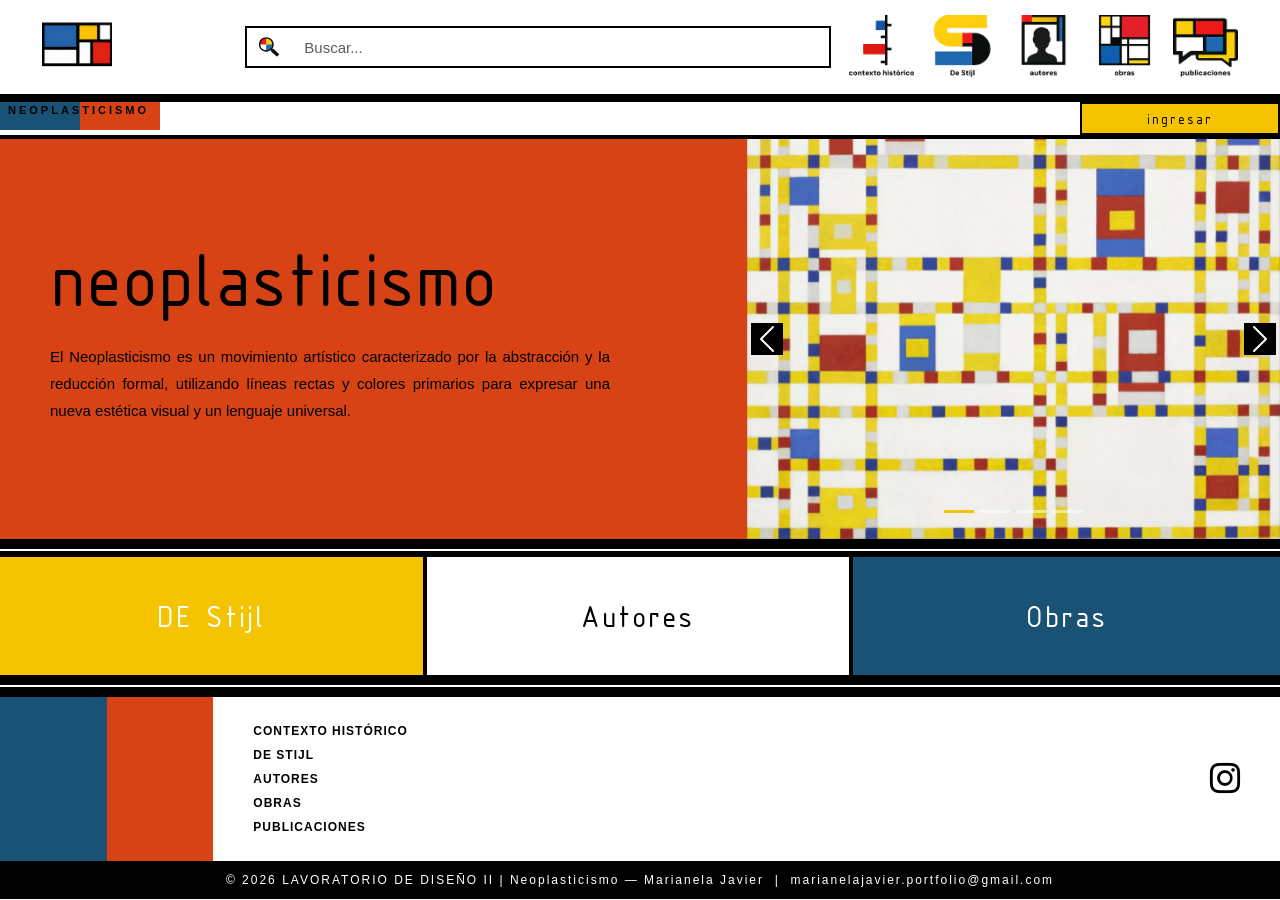
==== commit 2441040a: "modificación 0716" ====
--- a/sitio/index.html
+++ b/sitio/index.html
@@ -54,7 +54,7 @@
                         <a href="../subpaginas/obras.html">
                             <img src="../img/a-img-icono-obras.png" alt="Obras" class="icono-nav">
                         </a>
-                        <a href="../subpaginas/fotoypublicaciones.html">
+                        <a href="../subpaginas/foroypublicaciones.html">
                             <img src="../img/a-img-icono-foropublicaciones.png" alt="Foro y Publicaciones" class="icono-nav">
                         </a>
                     </div>
--- a/css/style.css
+++ b/css/style.css
@@ -186,9 +186,6 @@
     width: 200px;
 }
 
-/* ============================================================
-   15. NAVBAR — BOTÓN INGRESAR + ESTADO USUARIO
-============================================================ */
 
 /* ============================================================
    15. NAVBAR — BOTÓN INGRESAR + ESTADO USUARIO
@@ -2024,3 +2021,1041 @@
     color: var(--color-blanco);
 }
 
+/* ============================================================
+   15. NAVBAR — BOTÓN INGRESAR + ESTADO USUARIO
+============================================================ */
+
+.navbar-btn-ingresar {
+    font-family: 'ISOCPEUR', sans-serif;
+    font-size: 15px;
+    letter-spacing: 2px;
+    color: var(--color-negro);
+    background: none;
+    border: 2px solid var(--color-negro);
+    padding: 4px 18px;
+    cursor: pointer;
+    transition: background-color 0.25s ease, color 0.25s ease, transform 0.2s ease;
+    line-height: 1.4;
+}
+
+.navbar-btn-ingresar:hover {
+    background-color: var(--color-negro);
+    color: var(--color-amarillo);
+    transform: scale(1.04);
+}
+
+.navbar-usuario {
+    display: flex;
+    align-items: center;
+    gap: 8px;
+}
+
+.navbar-usuario-icono {
+    height: 28px;
+    width: auto;
+}
+
+.navbar-usuario-nombre {
+    font-family: 'ISOCPEUR', sans-serif;
+    font-size: 13px;
+    letter-spacing: 1px;
+    color: var(--color-negro);
+    max-width: 120px;
+    overflow: hidden;
+    text-overflow: ellipsis;
+    white-space: nowrap;
+}
+
+.navbar-btn-salir {
+    background: var(--color-negro);
+    color: var(--color-amarillo);
+    border: none;
+    width: 20px;
+    height: 20px;
+    font-size: 11px;
+    cursor: pointer;
+    display: flex;
+    align-items: center;
+    justify-content: center;
+    transition: background-color 0.25s ease;
+    flex-shrink: 0;
+    padding: 0;
+}
+
+.navbar-btn-salir:hover {
+    background-color: var(--color-rojo);
+}
+
+/* ============================================================
+   16. PANEL AUTH — OVERLAY + PANEL
+============================================================ */
+
+.auth-overlay {
+    display: none;
+    position: fixed;
+    inset: 0;
+    background-color: rgba(0, 0, 0, 0.82);
+    z-index: 99999;
+    justify-content: center;
+    align-items: center;
+    padding: 20px;
+}
+
+.auth-overlay.activo {
+    display: flex;
+}
+
+.auth-panel {
+    position: relative;
+    width: 560px;
+    max-width: 100%;
+    max-height: 92vh;
+    background-color: var(--color-blanco);
+    border: 4px solid var(--color-negro);
+    overflow-y: auto;
+    padding: 40px 36px 32px 36px;
+    animation: authSlideIn 0.3s ease forwards;
+    scrollbar-width: thin;
+    scrollbar-color: var(--color-negro) var(--color-blanco);
+}
+
+@keyframes authSlideIn {
+    from { opacity: 0; transform: translateY(16px); }
+    to   { opacity: 1; transform: translateY(0); }
+}
+
+.auth-panel::-webkit-scrollbar { width: 4px; }
+.auth-panel::-webkit-scrollbar-thumb { background: var(--color-negro); }
+
+/* CERRAR */
+.auth-cerrar {
+    position: absolute;
+    top: 0;
+    right: 0;
+    width: 36px;
+    height: 36px;
+    background-color: var(--color-negro);
+    color: var(--color-blanco);
+    border: none;
+    font-size: 15px;
+    cursor: pointer;
+    display: flex;
+    align-items: center;
+    justify-content: center;
+    transition: background-color 0.25s ease;
+    z-index: 2;
+}
+
+.auth-cerrar:hover {
+    background-color: var(--color-rojo);
+}
+
+/* TABS */
+.auth-tabs {
+    display: flex;
+    border-bottom: 3px solid var(--color-negro);
+    margin-bottom: 28px;
+}
+
+.auth-tab {
+    font-family: 'ISOCPEUR', sans-serif;
+    font-size: 16px;
+    letter-spacing: 2px;
+    color: #888888;
+    background: none;
+    border: none;
+    padding: 6px 20px 10px 0;
+    cursor: pointer;
+    transition: color 0.2s ease;
+    margin-right: 16px;
+    position: relative;
+}
+
+.auth-tab::after {
+    content: '';
+    position: absolute;
+    bottom: -3px;
+    left: 0;
+    right: 0;
+    height: 3px;
+    background-color: var(--color-negro);
+    transform: scaleX(0);
+    transition: transform 0.25s ease;
+}
+
+.auth-tab.activo {
+    color: var(--color-negro);
+}
+
+.auth-tab.activo::after {
+    transform: scaleX(1);
+}
+
+/* CAMPOS */
+.auth-form {
+    display: flex;
+    flex-direction: column;
+    gap: 14px;
+}
+
+.auth-grid-2 {
+    display: grid;
+    grid-template-columns: 1fr 1fr;
+    gap: 14px;
+}
+
+.auth-campo {
+    display: flex;
+    flex-direction: column;
+    gap: 4px;
+}
+
+.auth-campo label {
+    font-family: 'DMSans', sans-serif;
+    font-size: 11px;
+    font-weight: 700;
+    letter-spacing: 1.5px;
+    text-transform: uppercase;
+    color: var(--color-negro);
+}
+
+.auth-campo input,
+.auth-campo select {
+    font-family: 'DMSans', sans-serif;
+    font-size: 14px;
+    color: var(--color-negro);
+    background-color: var(--color-blanco);
+    border: 2px solid var(--color-negro);
+    border-radius: 0;
+    padding: 9px 12px;
+    width: 100%;
+    outline: none;
+    transition: border-color 0.2s ease, box-shadow 0.2s ease;
+    appearance: none;
+    -webkit-appearance: none;
+}
+
+.auth-campo input:focus,
+.auth-campo select:focus {
+    border-color: var(--color-azul);
+    box-shadow: 0 0 0 3px rgba(26, 82, 118, 0.15);
+}
+
+.auth-campo input.invalido,
+.auth-campo select.invalido {
+    border-color: var(--color-rojo);
+}
+
+.auth-campo input[type="date"] {
+    cursor: pointer;
+}
+
+/* Input con ojo (contraseña) */
+.auth-input-pass {
+    position: relative;
+}
+
+.auth-input-pass input {
+    padding-right: 44px;
+}
+
+.auth-toggle-pass {
+    position: absolute;
+    right: 0;
+    top: 0;
+    height: 100%;
+    width: 40px;
+    background: none;
+    border: none;
+    cursor: pointer;
+    color: #888888;
+    font-size: 15px;
+    display: flex;
+    align-items: center;
+    justify-content: center;
+    transition: color 0.2s ease;
+}
+
+.auth-toggle-pass:hover {
+    color: var(--color-negro);
+}
+
+/* Requisitos contraseña */
+.auth-pass-requisitos {
+    display: flex;
+    gap: 8px;
+    flex-wrap: wrap;
+    margin-top: 4px;
+}
+
+.req {
+    font-family: 'DMSans', sans-serif;
+    font-size: 10px;
+    font-weight: 700;
+    letter-spacing: 0.5px;
+    color: #aaaaaa;
+    border: 1.5px solid #cccccc;
+    padding: 2px 6px;
+    transition: color 0.2s ease, border-color 0.2s ease;
+}
+
+.req.cumplido {
+    color: var(--color-azul);
+    border-color: var(--color-azul);
+}
+
+/* Errores */
+.auth-error {
+    font-family: 'DMSans', sans-serif;
+    font-size: 11px;
+    color: var(--color-rojo);
+    font-weight: 700;
+    min-height: 14px;
+    display: block;
+}
+
+/* Textos auxiliares */
+.auth-req { color: var(--color-rojo); }
+.auth-opcional { color: #888888; font-weight: 400; font-style: italic; }
+
+.auth-forgot {
+    font-family: 'DMSans', sans-serif;
+    font-size: 12px;
+    color: #555555;
+    margin: 0;
+    text-align: left;
+}
+
+.auth-link-btn {
+    background: none;
+    border: none;
+    cursor: pointer;
+    font-family: 'DMSans', sans-serif;
+    font-size: 12px;
+    font-weight: 700;
+    color: var(--color-azul);
+    padding: 0;
+    text-decoration: underline;
+    transition: color 0.2s ease;
+}
+
+.auth-link-btn:hover {
+    color: var(--color-rojo);
+}
+
+/* Consentimiento */
+.auth-consentimiento {
+    background-color: #f5f5f5;
+    border-left: 4px solid var(--color-amarillo);
+    padding: 10px 12px;
+}
+
+.auth-checkbox-label {
+    display: flex;
+    align-items: flex-start;
+    gap: 10px;
+    cursor: pointer;
+    font-family: 'DMSans', sans-serif;
+    font-size: 12px;
+    color: var(--color-negro);
+    line-height: 1.5;
+    font-weight: 400;
+    text-transform: none;
+    letter-spacing: 0;
+}
+
+.auth-checkbox-label input[type="checkbox"] {
+    width: 18px;
+    height: 18px;
+    flex-shrink: 0;
+    margin-top: 2px;
+    accent-color: var(--color-negro);
+    border: 2px solid var(--color-negro);
+    border-radius: 0;
+    cursor: pointer;
+    padding: 0;
+}
+
+/* Botón submit */
+.auth-submit {
+    font-family: 'ISOCPEUR', sans-serif;
+    font-size: 15px;
+    letter-spacing: 2px;
+    color: var(--color-blanco);
+    background-color: var(--color-negro);
+    border: none;
+    padding: 12px 24px;
+    cursor: pointer;
+    width: 100%;
+    margin-top: 6px;
+    transition: background-color 0.25s ease, transform 0.15s ease;
+}
+
+.auth-submit:hover {
+    background-color: var(--color-azul);
+    transform: translateY(-1px);
+}
+
+.auth-switch {
+    font-family: 'DMSans', sans-serif;
+    font-size: 12px;
+    color: #555555;
+    text-align: center;
+    margin: 4px 0 0 0;
+}
+
+/* Recuperar contraseña */
+.auth-recuperar-desc {
+    font-family: 'DMSans', sans-serif;
+    font-size: 13px;
+    color: #555555;
+    line-height: 1.6;
+    margin: 0 0 8px 0;
+    text-align: left;
+}
+
+/* Mensaje éxito */
+.auth-exito {
+    display: flex;
+    flex-direction: column;
+    align-items: center;
+    gap: 14px;
+    padding: 20px 0;
+    text-align: center;
+}
+
+.auth-exito-icono {
+    width: 60px;
+    height: 60px;
+    background-color: var(--color-azul);
+    color: var(--color-blanco);
+    font-size: 28px;
+    display: flex;
+    align-items: center;
+    justify-content: center;
+    font-weight: 700;
+}
+
+.auth-exito-titulo {
+    font-family: 'ISOCPEUR', sans-serif;
+    font-size: 28px;
+    color: var(--color-negro);
+    margin: 0;
+}
+
+.auth-exito-texto {
+    font-family: 'DMSans', sans-serif;
+    font-size: 14px;
+    color: #444444;
+    line-height: 1.6;
+    margin: 0;
+    text-align: center;
+}
+
+/* ============================================================
+   17. FORO Y PUBLICACIONES — CARDS FILTRO DE RAMA
+============================================================ */
+
+.foro-cards-rama {
+    border-bottom: 4px solid var(--color-negro);
+}
+
+.foro-card-btn {
+    width: 100%;
+    display: flex;
+    flex-direction: column;
+    align-items: center;
+    justify-content: center;
+    gap: 10px;
+    padding: 28px 12px;
+    border: none;
+    border-right: 4px solid var(--color-negro);
+    cursor: pointer;
+    transition: filter 0.25s ease, transform 0.2s ease;
+    font-family: 'ISOCPEUR', sans-serif;
+    font-size: 13px;
+    letter-spacing: 2px;
+    color: var(--color-blanco);
+    position: relative;
+}
+
+.foro-card-btn:last-child {
+    border-right: none;
+}
+
+.foro-card-btn:hover {
+    filter: brightness(0.82);
+}
+
+.foro-card-btn.activo {
+    filter: brightness(0.85);
+    outline: 4px solid var(--color-negro);
+    outline-offset: -4px;
+    z-index: 1;
+}
+
+.foro-card-btn.activo::after {
+    content: '';
+    position: absolute;
+    bottom: -10px;
+    left: 50%;
+    transform: translateX(-50%);
+    width: 0;
+    height: 0;
+    border-left: 10px solid transparent;
+    border-right: 10px solid transparent;
+    border-top: 10px solid var(--color-negro);
+    z-index: 2;
+}
+
+.foro-card-amarillo { background-color: var(--color-amarillo); }
+.foro-card-blanco   { background-color: var(--color-blanco); border: none; border-right: 4px solid var(--color-negro); }
+.foro-card-azul     { background-color: var(--color-azul); }
+.foro-card-rojo     { background-color: var(--color-rojo); }
+
+.foro-span-negro { color: var(--color-negro); }
+
+.foro-card-icono {
+    height: 48px;
+    width: auto;
+    pointer-events: none;
+}
+
+/* ============================================================
+   18. FORO — HEADER RAMA ACTIVA
+============================================================ */
+
+.foro-rama-activa {
+    display: flex;
+    align-items: center;
+    gap: 18px;
+    padding: 20px 40px;
+    border-bottom: 4px solid var(--color-negro);
+    background-color: var(--color-blanco);
+}
+
+.foro-rama-activa-icono {
+    height: 44px;
+    width: auto;
+}
+
+.foro-rama-activa-nombre {
+    font-family: 'ISOCPEUR', sans-serif;
+    font-size: 36px;
+    color: var(--color-negro);
+    margin: 0;
+    line-height: 1;
+}
+
+/* ============================================================
+   19. FORO — CARRUSEL TIPO GAME (Owl Carousel)
+============================================================ */
+
+.foro-galeria {
+    background-color: var(--color-negro);
+    padding: 40px 0 50px 0;
+    overflow: hidden;
+    width: 100%;
+}
+
+.foro-track-wrapper {
+    width: 100%;
+    overflow-x: auto;
+    overflow-y: visible;
+    scrollbar-width: thin;
+    scrollbar-color: var(--color-amarillo) var(--color-negro);
+    padding: 10px 30px 20px 30px;
+    box-sizing: border-box;
+}
+
+.foro-track-wrapper::-webkit-scrollbar {
+    height: 4px;
+}
+.foro-track-wrapper::-webkit-scrollbar-track {
+    background: var(--color-negro);
+}
+.foro-track-wrapper::-webkit-scrollbar-thumb {
+    background: var(--color-amarillo);
+}
+
+.foro-track {
+    display: flex;
+    flex-direction: row;
+    align-items: flex-end;
+    gap: 0;
+    min-width: max-content;
+    padding-bottom: 10px;
+}
+
+/* CARD individual */
+.foro-card {
+    margin: 0 10px;
+    width: 240px;
+    height: 380px;
+    flex-shrink: 0;
+    display: flex;
+    align-items: flex-end;
+    background-color: #1a1a1a;
+    background-repeat: no-repeat;
+    background-position: center center;
+    background-size: cover;
+    overflow: hidden;
+    position: relative;
+    transition: width 0.4s ease-in-out, border-color 0.3s ease;
+    cursor: pointer;
+    border: 3px solid transparent;
+    box-sizing: border-box;
+}
+
+.foro-card.activo {
+    width: 420px;
+    border-color: var(--color-amarillo);
+    box-shadow: 12px 20px 40px rgba(0, 0, 0, 0.5);
+}
+
+/* Gradiente inferior */
+.foro-card::after {
+    content: '';
+    display: block;
+    position: absolute;
+    height: 100%;
+    width: 100%;
+    left: 0;
+    top: 0;
+    background: linear-gradient(rgba(0,0,0,0) 25%, rgba(0,0,0,0.97) 100%);
+    pointer-events: none;
+    z-index: 0;
+}
+
+/* Descripción dentro de la card */
+.foro-card-desc {
+    padding: 0 18px 14px 18px;
+    color: var(--color-blanco);
+    position: relative;
+    z-index: 1;
+    width: 100%;
+    transform: translateY(calc(100% - 46px));
+    transition: transform 0.4s ease-in-out;
+    overflow: hidden;
+}
+
+.foro-card.activo .foro-card-desc {
+    transform: translateY(0);
+}
+
+/* Alias — siempre visible */
+.foro-card-alias {
+    font-family: 'ISOCPEUR', sans-serif;
+    font-size: 14px;
+    letter-spacing: 2px;
+    color: var(--color-amarillo);
+    margin: 0 0 6px 0;
+    display: block;
+    line-height: 1.2;
+    white-space: nowrap;
+    overflow: hidden;
+    text-overflow: ellipsis;
+}
+
+/* Descripción breve — aparece al expandir */
+.foro-card-texto {
+    font-family: 'DMSans', sans-serif;
+    font-size: 12px;
+    color: var(--color-blanco);
+    line-height: 1.5;
+    margin: 0 0 8px 0;
+    text-align: left;
+    opacity: 0;
+    transform: translateY(14px);
+    transition: opacity 0.35s ease 0.1s, transform 0.35s ease 0.1s;
+}
+
+.foro-card.activo .foro-card-texto {
+    opacity: 1;
+    transform: translateY(0);
+}
+
+/* Redes inline */
+.foro-card-redes {
+    display: flex;
+    gap: 8px;
+    align-items: center;
+    opacity: 0;
+    transform: translateY(10px);
+    transition: opacity 0.35s ease 0.18s, transform 0.35s ease 0.18s;
+    margin-bottom: 6px;
+}
+
+.foro-card.activo .foro-card-redes {
+    opacity: 1;
+    transform: translateY(0);
+}
+
+.foro-card-red-icono {
+    font-size: 15px;
+    color: var(--color-blanco);
+    text-decoration: none;
+    transition: color 0.2s ease;
+}
+
+.foro-card-red-icono:hover {
+    color: var(--color-amarillo);
+}
+
+/* Botón más info */
+.foro-card-btn-mas {
+    font-family: 'DMSans', sans-serif;
+    font-size: 11px;
+    font-weight: 700;
+    letter-spacing: 1px;
+    color: var(--color-negro);
+    background-color: var(--color-amarillo);
+    border: none;
+    padding: 6px 12px;
+    cursor: pointer;
+    display: inline-flex;
+    align-items: center;
+    gap: 6px;
+    opacity: 0;
+    transform: translateY(10px);
+    transition: opacity 0.35s ease 0.25s, transform 0.35s ease 0.25s, background-color 0.2s ease;
+}
+
+.foro-card.activo .foro-card-btn-mas {
+    opacity: 1;
+    transform: translateY(0);
+}
+
+.foro-card-btn-mas:hover {
+    background-color: var(--color-blanco);
+}
+
+/* ============================================================
+   20. MODAL PUBLICACIÓN
+============================================================ */
+
+.modal-pub {
+    display: none;
+    position: fixed;
+    inset: 0;
+    background-color: rgba(0,0,0,0.85);
+    z-index: 9999;
+    justify-content: center;
+    align-items: center;
+    padding: 20px;
+}
+
+.modal-pub.activo {
+    display: flex;
+}
+
+.modal-pub-contenido {
+    position: relative;
+    width: 940px;
+    max-width: 96%;
+    max-height: 92vh;
+    background-color: var(--color-blanco);
+    border: 4px solid var(--color-negro);
+    display: flex;
+    overflow: hidden;
+}
+
+.modal-pub-cerrar {
+    position: absolute;
+    top: 0;
+    right: 0;
+    width: 36px;
+    height: 36px;
+    background-color: var(--color-negro);
+    color: var(--color-blanco);
+    border: none;
+    font-size: 15px;
+    cursor: pointer;
+    z-index: 10;
+    display: flex;
+    align-items: center;
+    justify-content: center;
+    transition: background-color 0.25s ease;
+}
+
+.modal-pub-cerrar:hover {
+    background-color: var(--color-rojo);
+}
+
+/* Carrusel modal pub */
+.modal-pub-carrusel {
+    width: 400px;
+    flex-shrink: 0;
+}
+
+.modal-pub-carrusel .carousel,
+.modal-pub-carrusel .carousel-inner,
+.modal-pub-carrusel .carousel-item {
+    width: 400px;
+    height: 100%;
+    min-height: 500px;
+}
+
+.modal-pub-carrusel .carousel-item img {
+    width: 400px;
+    height: 100%;
+    min-height: 500px;
+    object-fit: cover;
+    display: block;
+}
+
+.modal-pub-carrusel .carousel-indicators button {
+    background-color: var(--color-blanco);
+    border: 2px solid var(--color-negro);
+    width: 10px;
+    height: 10px;
+    border-radius: 0;
+}
+
+.modal-pub-carrusel .carousel-indicators button.active {
+    background-color: var(--color-amarillo);
+}
+
+/* Ficha */
+.modal-pub-ficha {
+    padding: 30px 26px;
+    overflow-y: auto;
+    flex: 1;
+    border-left: 4px solid var(--color-negro);
+    display: flex;
+    flex-direction: column;
+    gap: 10px;
+    scrollbar-width: thin;
+    scrollbar-color: var(--color-negro) var(--color-blanco);
+}
+
+.modal-pub-ficha::-webkit-scrollbar { width: 4px; }
+.modal-pub-ficha::-webkit-scrollbar-thumb { background: var(--color-negro); }
+
+/* Tag rama */
+.modal-pub-rama-tag {
+    display: flex;
+    align-items: center;
+    gap: 10px;
+    padding-bottom: 12px;
+    border-bottom: 2px solid var(--color-negro);
+}
+
+.modal-pub-rama-icono {
+    height: 32px;
+    width: auto;
+}
+
+.modal-pub-rama-texto {
+    font-family: 'DMSans', sans-serif;
+    font-size: 11px;
+    font-weight: 700;
+    letter-spacing: 2px;
+    text-transform: uppercase;
+    color: var(--color-negro);
+}
+
+.modal-pub-alias {
+    font-family: 'ISOCPEUR', sans-serif;
+    font-size: 22px;
+    color: var(--color-negro);
+    margin: 0;
+}
+
+.modal-pub-nombre-completo {
+    font-family: 'DMSans', sans-serif;
+    font-size: 13px;
+    font-weight: 700;
+    color: var(--color-negro);
+    margin: 0;
+}
+
+.modal-pub-pais {
+    font-family: 'DMSans', sans-serif;
+    font-size: 12px;
+    color: #666666;
+    margin: 0;
+    text-transform: uppercase;
+    letter-spacing: 1px;
+}
+
+.modal-pub-resena {
+    font-family: 'DMSans', sans-serif;
+    font-size: 13px;
+    color: var(--color-negro);
+    line-height: 1.7;
+    text-align: justify;
+    margin: 0;
+}
+
+/* Redes en modal */
+.modal-pub-redes {
+    display: flex;
+    gap: 12px;
+    align-items: center;
+    flex-wrap: wrap;
+}
+
+.modal-pub-red-link {
+    font-family: 'DMSans', sans-serif;
+    font-size: 12px;
+    font-weight: 700;
+    color: var(--color-negro);
+    text-decoration: none;
+    display: inline-flex;
+    align-items: center;
+    gap: 5px;
+    border-bottom: 2px solid var(--color-negro);
+    padding-bottom: 2px;
+    transition: color 0.2s ease, border-color 0.2s ease;
+}
+
+.modal-pub-red-link:hover {
+    color: var(--color-rojo);
+    border-color: var(--color-rojo);
+}
+
+/* Valoración */
+.modal-pub-valoracion {
+    background-color: #f5f5f5;
+    border-left: 4px solid var(--color-amarillo);
+    padding: 12px 14px;
+    display: flex;
+    flex-direction: column;
+    gap: 6px;
+}
+
+.modal-pub-valoracion-label {
+    font-family: 'DMSans', sans-serif;
+    font-size: 10px;
+    font-weight: 700;
+    letter-spacing: 2px;
+    text-transform: uppercase;
+    color: #888888;
+    margin: 0;
+}
+
+/* Estrellas input */
+.estrellas-input {
+    display: flex;
+    gap: 4px;
+}
+
+.estrella-btn {
+    background: none;
+    border: none;
+    cursor: pointer;
+    font-size: 22px;
+    color: #cccccc;
+    padding: 0;
+    line-height: 1;
+    transition: color 0.15s ease, transform 0.15s ease;
+}
+
+.estrella-btn:hover,
+.estrella-btn.activo {
+    color: var(--color-amarillo);
+    transform: scale(1.2);
+}
+
+.estrellas-promedio {
+    display: flex;
+    align-items: center;
+    gap: 8px;
+}
+
+.estrellas-promedio-num {
+    font-family: 'ISOCPEUR', sans-serif;
+    font-size: 20px;
+    color: var(--color-negro);
+}
+
+.estrellas-promedio-cant {
+    font-family: 'DMSans', sans-serif;
+    font-size: 11px;
+    color: #888888;
+}
+
+/* Comentarios */
+.modal-pub-comentarios {
+    display: flex;
+    flex-direction: column;
+    gap: 8px;
+    border-top: 2px solid var(--color-negro);
+    padding-top: 12px;
+}
+
+.comentarios-lista {
+    display: flex;
+    flex-direction: column;
+    gap: 8px;
+    max-height: 160px;
+    overflow-y: auto;
+    scrollbar-width: thin;
+    scrollbar-color: var(--color-negro) var(--color-blanco);
+}
+
+.comentario-item {
+    background-color: #f5f5f5;
+    padding: 8px 10px;
+    border-left: 3px solid var(--color-azul);
+}
+
+.comentario-item-alias {
+    font-family: 'DMSans', sans-serif;
+    font-size: 11px;
+    font-weight: 700;
+    letter-spacing: 1px;
+    color: var(--color-azul);
+    margin: 0 0 3px 0;
+}
+
+.comentario-item-texto {
+    font-family: 'DMSans', sans-serif;
+    font-size: 12px;
+    color: var(--color-negro);
+    margin: 0;
+    line-height: 1.5;
+    text-align: left;
+}
+
+.comentario-textarea {
+    font-family: 'DMSans', sans-serif;
+    font-size: 13px;
+    color: var(--color-negro);
+    border: 2px solid var(--color-negro);
+    border-radius: 0;
+    padding: 8px 10px;
+    width: 100%;
+    resize: none;
+    outline: none;
+    transition: border-color 0.2s ease;
+}
+
+.comentario-textarea:focus {
+    border-color: var(--color-azul);
+}
+
+.comentario-btn {
+    font-family: 'ISOCPEUR', sans-serif;
+    font-size: 13px;
+    letter-spacing: 2px;
+    color: var(--color-blanco);
+    background-color: var(--color-negro);
+    border: none;
+    padding: 8px 20px;
+    cursor: pointer;
+    align-self: flex-start;
+    transition: background-color 0.25s ease;
+}
+
+.comentario-btn:hover {
+    background-color: var(--color-azul);
+}
+
+.comentario-login-aviso {
+    font-family: 'DMSans', sans-serif;
+    font-size: 12px;
+    color: #888888;
+    margin: 0;
+}
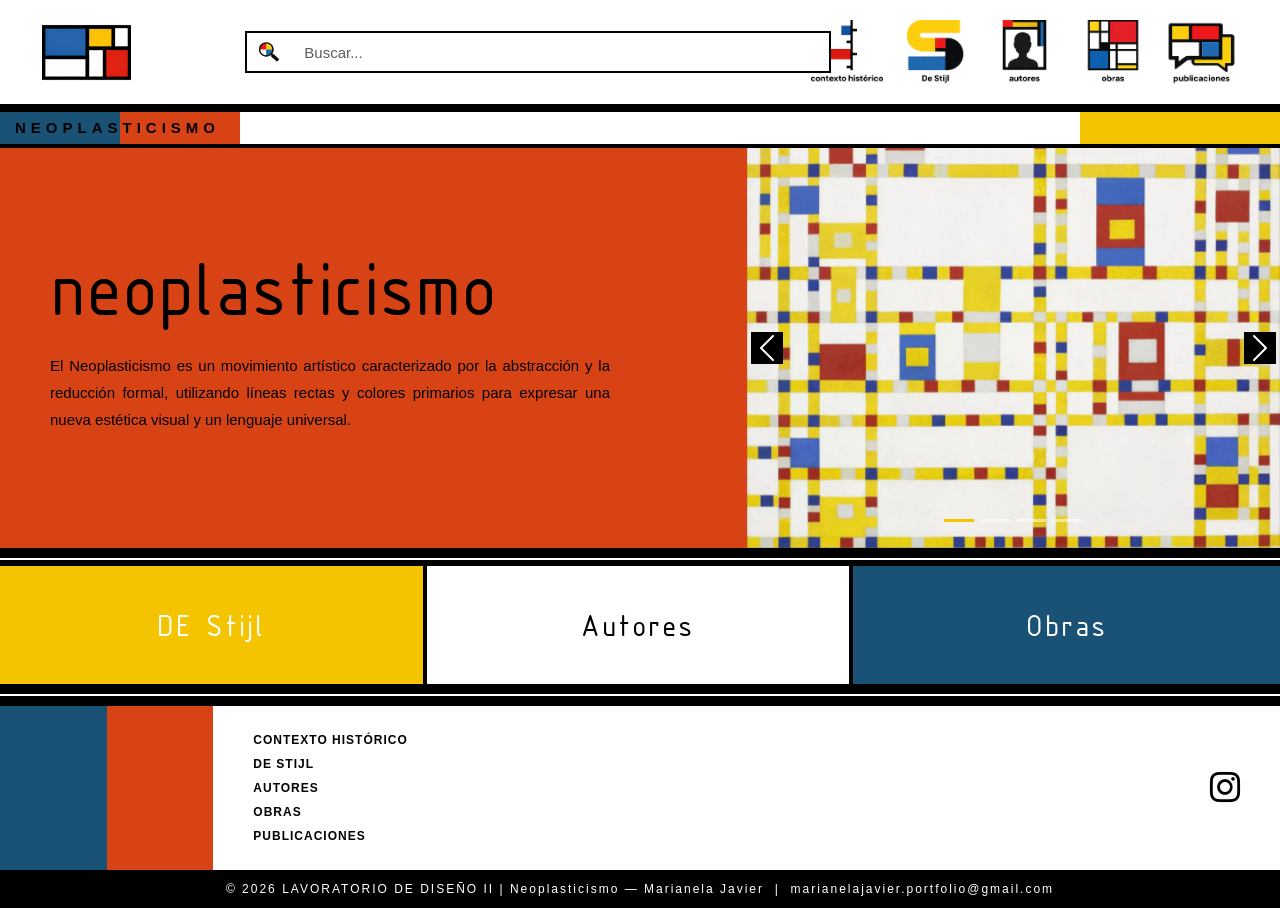
==== commit f2a5f907: "modificación 2136" ====
--- a/sitio/index.html
+++ b/sitio/index.html
@@ -26,7 +26,7 @@
                     <!-- LOGO -->
                     <div class="col-2">
                         <a href="../sitio/index.html">
-                            <img src="../img/a-img-icono-logo.png" alt="Logo Neoplasticismo" class="logo-img">
+                            <img src="../img/a-img-icono-logo2.png" alt="Logo Neoplasticismo" class="logo-img">
                         </a>
                     </div>
 
@@ -63,12 +63,10 @@
             </div>
         </header>
 
-        <!-- NAVBAR -->
+        <!-- NAVBAR / sin registro de usuario -->
         <nav class="navbar-principal">
             <div class="container-fluid p-0">
                 <div class="row g-0">
-
-                    <!-- BLOQUE AZUL + ROJO con texto encima -->
                     <div class="col-auto navbar-bloque-izquierda">
                         <span class="navbar-titulo">NEOPLASTICISMO</span>
                         <div class="navbar-bloques-color">
@@ -76,234 +74,11 @@
                             <div class="navbar-bloque-rojo"></div>
                         </div>
                     </div>
-
-                    <!-- BLOQUE BLANCO (relleno) -->
                     <div class="col navbar-bloque-blanco"></div>
-
-                    <!-- BLOQUE AMARILLO — botón ingresar o estado usuario -->
-                    <div class="col-auto navbar-bloque-amarillo d-flex align-items-center justify-content-center">
-
-                        <!-- Estado: NO logueado -->
-                        <button class="navbar-btn-ingresar" id="btn-abrir-auth" onclick="abrirAuth('login')">
-                            ingresar
-                        </button>
-
-                        <!-- Estado: logueado (oculto por defecto) -->
-                        <div class="navbar-usuario" id="navbar-usuario" style="display:none;">
-                            <img src="../img/a-img-icono-autores.png" alt="Usuario" class="navbar-usuario-icono">
-                            <span class="navbar-usuario-nombre" id="navbar-usuario-nombre"></span>
-                            <button class="navbar-btn-salir" onclick="cerrarSesion()" title="Cerrar sesión">✕</button>
-                        </div>
-
-                    </div>
-
+                    <div class="col-auto navbar-bloque-amarillo"></div>
                 </div>
             </div>
         </nav>
-
-        <!-- ============================================================
-            PANEL AUTH — LOGIN / REGISTRO
-        ============================================================ -->
-        <div class="auth-overlay" id="auth-overlay" onclick="cerrarAuthOverlay(event)">
-            <div class="auth-panel" id="auth-panel">
-
-                <!-- CERRAR -->
-                <button class="auth-cerrar" onclick="cerrarAuth()" aria-label="Cerrar">✕</button>
-
-                <!-- TABS -->
-                <div class="auth-tabs">
-                    <button class="auth-tab activo" id="tab-login" onclick="switchTab('login')">ingresar</button>
-                    <button class="auth-tab" id="tab-registro" onclick="switchTab('registro')">registrarse</button>
-                </div>
-
-                <!-- ---- FORMULARIO LOGIN ---- -->
-                <form class="auth-form" id="form-login" onsubmit="handleLogin(event)" novalidate>
-
-                    <div class="auth-campo">
-                        <label for="login-usuario">usuario o email</label>
-                        <input type="text" id="login-usuario" placeholder="tu alias o email" autocomplete="username">
-                        <span class="auth-error" id="err-login-usuario"></span>
-                    </div>
-
-                    <div class="auth-campo">
-                        <label for="login-pass">contraseña</label>
-                        <div class="auth-input-pass">
-                            <input type="password" id="login-pass" placeholder="••••••••" autocomplete="current-password">
-                            <button type="button" class="auth-toggle-pass" onclick="togglePass('login-pass', this)">
-                                <i class="bi bi-eye"></i>
-                            </button>
-                        </div>
-                        <span class="auth-error" id="err-login-pass"></span>
-                    </div>
-
-                    <p class="auth-forgot">¿Olvidaste tu contraseña?
-                        <button type="button" class="auth-link-btn" onclick="switchTab('recuperar')">Restablecela</button>
-                    </p>
-
-                    <button type="submit" class="auth-submit">ingresar</button>
-
-                    <p class="auth-switch">¿No tenés cuenta?
-                        <button type="button" class="auth-link-btn" onclick="switchTab('registro')">Registrate aquí</button>
-                    </p>
-
-                </form>
-
-                <!-- ---- FORMULARIO REGISTRO ---- -->
-                <form class="auth-form" id="form-registro" onsubmit="handleRegistro(event)" novalidate style="display:none;">
-
-                    <div class="auth-grid-2">
-                        <div class="auth-campo">
-                            <label for="reg-nombre">nombre <span class="auth-req">*</span></label>
-                            <input type="text" id="reg-nombre" placeholder="tu nombre">
-                            <span class="auth-error" id="err-reg-nombre"></span>
-                        </div>
-                        <div class="auth-campo">
-                            <label for="reg-apellido">apellido <span class="auth-req">*</span></label>
-                            <input type="text" id="reg-apellido" placeholder="tu apellido">
-                            <span class="auth-error" id="err-reg-apellido"></span>
-                        </div>
-                    </div>
-
-                    <div class="auth-campo">
-                        <label for="reg-alias">alias / username <span class="auth-req">*</span></label>
-                        <input type="text" id="reg-alias" placeholder="cómo querés que te llamen">
-                        <span class="auth-error" id="err-reg-alias"></span>
-                    </div>
-
-                    <div class="auth-grid-2">
-                        <div class="auth-campo">
-                            <label for="reg-nacionalidad">nacionalidad <span class="auth-req">*</span></label>
-                            <input type="text" id="reg-nacionalidad" placeholder="tu país">
-                            <span class="auth-error" id="err-reg-nacionalidad"></span>
-                        </div>
-                        <div class="auth-campo">
-                            <label for="reg-nacimiento">fecha de nacimiento <span class="auth-req">*</span></label>
-                            <input type="date" id="reg-nacimiento" max="">
-                            <span class="auth-error" id="err-reg-nacimiento"></span>
-                        </div>
-                    </div>
-
-                    <div class="auth-campo">
-                        <label for="reg-email">email <span class="auth-req">*</span></label>
-                        <input type="email" id="reg-email" placeholder="tu@email.com" autocomplete="email">
-                        <span class="auth-error" id="err-reg-email"></span>
-                    </div>
-
-                    <div class="auth-campo">
-                        <label for="reg-email-confirm">confirmá tu email <span class="auth-req">*</span></label>
-                        <input type="email" id="reg-email-confirm" placeholder="repetí tu email">
-                        <span class="auth-error" id="err-reg-email-confirm"></span>
-                    </div>
-
-                    <div class="auth-campo">
-                        <label for="reg-telefono">teléfono <span class="auth-opcional">(opcional)</span></label>
-                        <input type="tel" id="reg-telefono" placeholder="+54 341 000-0000">
-                    </div>
-
-                    <div class="auth-grid-2">
-                        <div class="auth-campo">
-                            <label for="reg-instagram">instagram <span class="auth-opcional">(opcional)</span></label>
-                            <input type="text" id="reg-instagram" placeholder="@usuario">
-                        </div>
-                        <div class="auth-campo">
-                            <label for="reg-behance">behance <span class="auth-opcional">(opcional)</span></label>
-                            <input type="text" id="reg-behance" placeholder="behance.net/usuario">
-                        </div>
-                    </div>
-
-                    <div class="auth-campo">
-                        <label for="reg-rama">rama artística <span class="auth-req">*</span></label>
-                        <select id="reg-rama">
-                            <option value="" disabled selected>seleccioná una rama</option>
-                            <option value="pintura">Pintura</option>
-                            <option value="arquitectura">Arquitectura / Diseño Interior</option>
-                            <option value="disenoindustrial">Diseño Industrial</option>
-                            <option value="disenografico">Diseño Gráfico</option>
-                            <option value="indumentaria">Diseño de Indumentaria</option>
-                            <option value="otro">Otro</option>
-                        </select>
-                        <span class="auth-error" id="err-reg-rama"></span>
-                    </div>
-
-                    <!-- Campo "otro" que aparece si eligen Otro -->
-                    <div class="auth-campo" id="campo-rama-otro" style="display:none;">
-                        <label for="reg-rama-otro">especificá tu rama</label>
-                        <input type="text" id="reg-rama-otro" placeholder="escribí tu disciplina">
-                    </div>
-
-                    <div class="auth-campo">
-                        <label for="reg-pass">contraseña <span class="auth-req">*</span></label>
-                        <div class="auth-input-pass">
-                            <input type="password" id="reg-pass" placeholder="mín. 6 car. con mayúsc. y símbolo" autocomplete="new-password">
-                            <button type="button" class="auth-toggle-pass" onclick="togglePass('reg-pass', this)">
-                                <i class="bi bi-eye"></i>
-                            </button>
-                        </div>
-                        <div class="auth-pass-requisitos">
-                            <span id="req-largo" class="req">6+ caracteres</span>
-                            <span id="req-mayus" class="req">1 mayúscula</span>
-                            <span id="req-numero" class="req">1 número</span>
-                            <span id="req-especial" class="req">1 carácter especial</span>
-                        </div>
-                        <span class="auth-error" id="err-reg-pass"></span>
-                    </div>
-
-                    <div class="auth-campo">
-                        <label for="reg-pass-confirm">confirmá contraseña <span class="auth-req">*</span></label>
-                        <div class="auth-input-pass">
-                            <input type="password" id="reg-pass-confirm" placeholder="repetí tu contraseña" autocomplete="new-password">
-                            <button type="button" class="auth-toggle-pass" onclick="togglePass('reg-pass-confirm', this)">
-                                <i class="bi bi-eye"></i>
-                            </button>
-                        </div>
-                        <span class="auth-error" id="err-reg-pass-confirm"></span>
-                    </div>
-
-                    <div class="auth-campo auth-consentimiento">
-                        <label class="auth-checkbox-label">
-                            <input type="checkbox" id="reg-consentimiento">
-                            <span>Acepto que mis datos sean guardados y utilizados en esta base de datos educativa.</span>
-                        </label>
-                        <span class="auth-error" id="err-reg-consentimiento"></span>
-                    </div>
-
-                    <button type="submit" class="auth-submit">crear cuenta</button>
-
-                    <p class="auth-switch">¿Ya tenés cuenta?
-                        <button type="button" class="auth-link-btn" onclick="switchTab('login')">Ingresá aquí</button>
-                    </p>
-
-                </form>
-
-                <!-- ---- FORMULARIO RECUPERAR CONTRASEÑA ---- -->
-                <form class="auth-form" id="form-recuperar" onsubmit="handleRecuperar(event)" novalidate style="display:none;">
-
-                    <p class="auth-recuperar-desc">Ingresá tu email y te enviaremos las instrucciones para restablecer tu contraseña.</p>
-
-                    <div class="auth-campo">
-                        <label for="rec-email">email registrado <span class="auth-req">*</span></label>
-                        <input type="email" id="rec-email" placeholder="tu@email.com">
-                        <span class="auth-error" id="err-rec-email"></span>
-                    </div>
-
-                    <button type="submit" class="auth-submit">enviar instrucciones</button>
-
-                    <p class="auth-switch">
-                        <button type="button" class="auth-link-btn" onclick="switchTab('login')">← Volver al inicio</button>
-                    </p>
-
-                </form>
-
-                <!-- ---- MENSAJE ÉXITO REGISTRO ---- -->
-                <div class="auth-exito" id="auth-exito" style="display:none;">
-                    <div class="auth-exito-icono">✓</div>
-                    <h3 class="auth-exito-titulo">¡bienvenido/a!</h3>
-                    <p class="auth-exito-texto" id="auth-exito-texto"></p>
-                    <button class="auth-submit" onclick="cerrarAuth()">comenzar</button>
-                </div>
-
-            </div>
-        </div>
 
         <!-- HERO -->
         <section class="hero">
@@ -426,7 +201,7 @@
                             <a href="../subpaginas/destijl.html" class="footer-link">DE Stijl</a>
                             <a href="../subpaginas/autores.html" class="footer-link">Autores</a>
                             <a href="../subpaginas/obras.html" class="footer-link">Obras</a>
-                            <a href="../subpaginas/fotoypublicaciones.html" class="footer-link">Publicaciones</a>
+                            <a href="../subpaginas/foroypublicaciones.html" class="footer-link">Publicaciones</a>
                         </nav>
 
                         <a href="https://www.instagram.com/portfolio.marianelajavierup/" target="_blank" class="footer-instagram">
--- a/css/style.css
+++ b/css/style.css
@@ -84,7 +84,7 @@
 
 /* Logo */
 .logo-img {
-    height: 70px;
+    height: 80px;
     width: auto;
     transition: transform 0.3s ease;
 }
@@ -125,7 +125,7 @@
     transition: transform 0.3s ease;
 }
 .icono-nav:hover {
-    transform: scale(1.15);
+    transform: scale(1.1);
 }
 
 
@@ -148,14 +148,12 @@
 .navbar-titulo {
     font-family: 'DMSans', sans-serif;
     font-weight: 700;
-    font-size: 11px;
-    letter-spacing: 3px;
+    font-size: 15px;
+    letter-spacing: 5px;
     color: var(--color-negro);
     background-color: transparent;
-    padding: 3px 8px;
+    padding: 8px 15px;
     position: absolute;
-    top: 0;
-    left: 0;
     width: 100%;
     z-index: 1;
     line-height: 1;
@@ -167,14 +165,14 @@
 
 .navbar-bloque-azul {
     background-color: var(--color-azul);
-    width: 80px;
-    height: 28px;
+    width: 120px;
+    height: 32px;
 }
 
 .navbar-bloque-rojo {
     background-color: var(--color-rojo);
-    width: 80px;
-    height: 28px;
+    width: 120px;
+    height: 32px;
 }
 
 .navbar-bloque-blanco {
@@ -2458,68 +2456,58 @@
 
 .foro-cards-rama {
     border-bottom: 4px solid var(--color-negro);
+    display: flex;
+}
+
+.foro-cards-rama .row {
+    width: 100%;
 }
 
 .foro-card-btn {
     width: 100%;
+    min-height: 110px;
     display: flex;
     flex-direction: column;
     align-items: center;
     justify-content: center;
     gap: 10px;
-    padding: 28px 12px;
+    padding: 24px 12px;
     border: none;
     border-right: 4px solid var(--color-negro);
     cursor: pointer;
-    transition: filter 0.25s ease, transform 0.2s ease;
+    transition: filter 0.25s ease;
     font-family: 'ISOCPEUR', sans-serif;
     font-size: 13px;
     letter-spacing: 2px;
     color: var(--color-blanco);
-    position: relative;
+    box-sizing: border-box;
+    outline: none;
 }
 
 .foro-card-btn:last-child {
     border-right: none;
 }
 
-.foro-card-btn:hover {
-    filter: brightness(0.82);
-}
-
+.foro-card-btn:hover,
 .foro-card-btn.activo {
-    filter: brightness(0.85);
-    outline: 4px solid var(--color-negro);
-    outline-offset: -4px;
-    z-index: 1;
-}
-
-.foro-card-btn.activo::after {
-    content: '';
-    position: absolute;
-    bottom: -10px;
-    left: 50%;
-    transform: translateX(-50%);
-    width: 0;
-    height: 0;
-    border-left: 10px solid transparent;
-    border-right: 10px solid transparent;
-    border-top: 10px solid var(--color-negro);
-    z-index: 2;
+    filter: brightness(0.78);
+    box-shadow: inset 0 0 0 4px var(--color-negro);
 }
 
 .foro-card-amarillo { background-color: var(--color-amarillo); }
-.foro-card-blanco   { background-color: var(--color-blanco); border: none; border-right: 4px solid var(--color-negro); }
+.foro-card-blanco   { background-color: var(--color-blanco); }
 .foro-card-azul     { background-color: var(--color-azul); }
 .foro-card-rojo     { background-color: var(--color-rojo); }
 
 .foro-span-negro { color: var(--color-negro); }
 
 .foro-card-icono {
-    height: 48px;
+    height: 44px;
     width: auto;
     pointer-events: none;
-}
+    display: block;
+}
+
 
 /* ============================================================
    18. FORO — HEADER RAMA ACTIVA
@@ -2535,44 +2523,48 @@
 }
 
 .foro-rama-activa-icono {
-    height: 44px;
+    height: 40px;
     width: auto;
 }
 
 .foro-rama-activa-nombre {
     font-family: 'ISOCPEUR', sans-serif;
-    font-size: 36px;
+    font-size: 32px;
     color: var(--color-negro);
     margin: 0;
     line-height: 1;
-}
+    text-transform: uppercase;
+    letter-spacing: 2px;
+}
+
 
 /* ============================================================
-   19. FORO — CARRUSEL TIPO GAME (Owl Carousel)
+   19. FORO — CARRUSEL TIPO GAME
 ============================================================ */
 
 .foro-galeria {
     background-color: var(--color-negro);
     padding: 40px 0 50px 0;
+    width: 100%;
+    min-height: 500px;
     overflow: hidden;
-    width: 100%;
 }
 
 .foro-track-wrapper {
     width: 100%;
     overflow-x: auto;
-    overflow-y: visible;
+    overflow-y: hidden;
+    padding: 10px 40px 20px 40px;
+    box-sizing: border-box;
     scrollbar-width: thin;
-    scrollbar-color: var(--color-amarillo) var(--color-negro);
-    padding: 10px 30px 20px 30px;
-    box-sizing: border-box;
+    scrollbar-color: var(--color-amarillo) #111111;
 }
 
 .foro-track-wrapper::-webkit-scrollbar {
-    height: 4px;
+    height: 5px;
 }
 .foro-track-wrapper::-webkit-scrollbar-track {
-    background: var(--color-negro);
+    background: #111111;
 }
 .foro-track-wrapper::-webkit-scrollbar-thumb {
     background: var(--color-amarillo);
@@ -2582,92 +2574,86 @@
     display: flex;
     flex-direction: row;
     align-items: flex-end;
-    gap: 0;
-    min-width: max-content;
+    gap: 12px;
+    width: max-content;
+    min-width: 100%;
     padding-bottom: 10px;
 }
 
-/* CARD individual */
+/* CARD INDIVIDUAL */
 .foro-card {
-    margin: 0 10px;
-    width: 240px;
+    width: 220px;
     height: 380px;
     flex-shrink: 0;
+    position: relative;
     display: flex;
     align-items: flex-end;
+    overflow: hidden;
     background-color: #1a1a1a;
+    background-size: cover;
+    background-position: center center;
     background-repeat: no-repeat;
-    background-position: center center;
-    background-size: cover;
-    overflow: hidden;
-    position: relative;
-    transition: width 0.4s ease-in-out, border-color 0.3s ease;
     cursor: pointer;
     border: 3px solid transparent;
     box-sizing: border-box;
+    transition: width 0.45s ease, border-color 0.3s ease;
 }
 
 .foro-card.activo {
-    width: 420px;
+    width: 400px;
     border-color: var(--color-amarillo);
-    box-shadow: 12px 20px 40px rgba(0, 0, 0, 0.5);
-}
-
-/* Gradiente inferior */
+}
+
+/* GRADIENTE INFERIOR */
 .foro-card::after {
     content: '';
-    display: block;
     position: absolute;
-    height: 100%;
-    width: 100%;
-    left: 0;
-    top: 0;
-    background: linear-gradient(rgba(0,0,0,0) 25%, rgba(0,0,0,0.97) 100%);
+    inset: 0;
+    background: linear-gradient(to bottom, transparent 30%, rgba(0,0,0,0.95) 100%);
     pointer-events: none;
     z-index: 0;
 }
 
-/* Descripción dentro de la card */
+/* DESCRIPCIÓN */
 .foro-card-desc {
-    padding: 0 18px 14px 18px;
-    color: var(--color-blanco);
     position: relative;
     z-index: 1;
+    padding: 0 16px 14px 16px;
     width: 100%;
-    transform: translateY(calc(100% - 46px));
-    transition: transform 0.4s ease-in-out;
-    overflow: hidden;
+    display: flex;
+    flex-direction: column;
+    gap: 6px;
+    transform: translateY(calc(100% - 40px));
+    transition: transform 0.45s ease;
 }
 
 .foro-card.activo .foro-card-desc {
     transform: translateY(0);
 }
 
-/* Alias — siempre visible */
 .foro-card-alias {
     font-family: 'ISOCPEUR', sans-serif;
-    font-size: 14px;
+    font-size: 13px;
     letter-spacing: 2px;
     color: var(--color-amarillo);
-    margin: 0 0 6px 0;
+    margin: 0;
     display: block;
-    line-height: 1.2;
     white-space: nowrap;
     overflow: hidden;
     text-overflow: ellipsis;
-}
-
-/* Descripción breve — aparece al expandir */
+    line-height: 1.2;
+}
+
 .foro-card-texto {
     font-family: 'DMSans', sans-serif;
     font-size: 12px;
     color: var(--color-blanco);
     line-height: 1.5;
-    margin: 0 0 8px 0;
+    margin: 0;
     text-align: left;
     opacity: 0;
-    transform: translateY(14px);
-    transition: opacity 0.35s ease 0.1s, transform 0.35s ease 0.1s;
+    transform: translateY(10px);
+    transition: opacity 0.3s ease 0.15s, transform 0.3s ease 0.15s;
 }
 
 .foro-card.activo .foro-card-texto {
@@ -2675,15 +2661,13 @@
     transform: translateY(0);
 }
 
-/* Redes inline */
 .foro-card-redes {
     display: flex;
     gap: 8px;
     align-items: center;
     opacity: 0;
-    transform: translateY(10px);
-    transition: opacity 0.35s ease 0.18s, transform 0.35s ease 0.18s;
-    margin-bottom: 6px;
+    transform: translateY(8px);
+    transition: opacity 0.3s ease 0.2s, transform 0.3s ease 0.2s;
 }
 
 .foro-card.activo .foro-card-redes {
@@ -2702,7 +2686,6 @@
     color: var(--color-amarillo);
 }
 
-/* Botón más info */
 .foro-card-btn-mas {
     font-family: 'DMSans', sans-serif;
     font-size: 11px;
@@ -2711,14 +2694,15 @@
     color: var(--color-negro);
     background-color: var(--color-amarillo);
     border: none;
-    padding: 6px 12px;
+    padding: 7px 14px;
     cursor: pointer;
     display: inline-flex;
     align-items: center;
     gap: 6px;
+    align-self: flex-start;
     opacity: 0;
-    transform: translateY(10px);
-    transition: opacity 0.35s ease 0.25s, transform 0.35s ease 0.25s, background-color 0.2s ease;
+    transform: translateY(8px);
+    transition: opacity 0.3s ease 0.25s, transform 0.3s ease 0.25s, background-color 0.2s ease;
 }
 
 .foro-card.activo .foro-card-btn-mas {
@@ -2729,6 +2713,7 @@
 .foro-card-btn-mas:hover {
     background-color: var(--color-blanco);
 }
+
 
 /* ============================================================
    20. MODAL PUBLICACIÓN
@@ -2753,7 +2738,7 @@
     position: relative;
     width: 940px;
     max-width: 96%;
-    max-height: 92vh;
+    max-height: 90vh;
     background-color: var(--color-blanco);
     border: 4px solid var(--color-negro);
     display: flex;
@@ -2782,10 +2767,11 @@
     background-color: var(--color-rojo);
 }
 
-/* Carrusel modal pub */
+/* CARRUSEL LATERAL */
 .modal-pub-carrusel {
     width: 400px;
     flex-shrink: 0;
+    position: relative;
 }
 
 .modal-pub-carrusel .carousel,
@@ -2793,13 +2779,13 @@
 .modal-pub-carrusel .carousel-item {
     width: 400px;
     height: 100%;
-    min-height: 500px;
+    min-height: 520px;
 }
 
 .modal-pub-carrusel .carousel-item img {
     width: 400px;
     height: 100%;
-    min-height: 500px;
+    min-height: 520px;
     object-fit: cover;
     display: block;
 }
@@ -2810,21 +2796,22 @@
     width: 10px;
     height: 10px;
     border-radius: 0;
+    opacity: 1;
 }
 
 .modal-pub-carrusel .carousel-indicators button.active {
     background-color: var(--color-amarillo);
 }
 
-/* Ficha */
+/* FICHA */
 .modal-pub-ficha {
+    flex: 1;
     padding: 30px 26px;
-    overflow-y: auto;
-    flex: 1;
     border-left: 4px solid var(--color-negro);
     display: flex;
     flex-direction: column;
     gap: 10px;
+    overflow-y: auto;
     scrollbar-width: thin;
     scrollbar-color: var(--color-negro) var(--color-blanco);
 }
@@ -2832,7 +2819,6 @@
 .modal-pub-ficha::-webkit-scrollbar { width: 4px; }
 .modal-pub-ficha::-webkit-scrollbar-thumb { background: var(--color-negro); }
 
-/* Tag rama */
 .modal-pub-rama-tag {
     display: flex;
     align-items: center;
@@ -2841,10 +2827,7 @@
     border-bottom: 2px solid var(--color-negro);
 }
 
-.modal-pub-rama-icono {
-    height: 32px;
-    width: auto;
-}
+.modal-pub-rama-icono { height: 28px; width: auto; }
 
 .modal-pub-rama-texto {
     font-family: 'DMSans', sans-serif;
@@ -2888,12 +2871,11 @@
     margin: 0;
 }
 
-/* Redes en modal */
 .modal-pub-redes {
     display: flex;
     gap: 12px;
-    align-items: center;
     flex-wrap: wrap;
+    align-items: center;
 }
 
 .modal-pub-red-link {
@@ -2915,7 +2897,7 @@
     border-color: var(--color-rojo);
 }
 
-/* Valoración */
+/* VALORACIÓN */
 .modal-pub-valoracion {
     background-color: #f5f5f5;
     border-left: 4px solid var(--color-amarillo);
@@ -2935,7 +2917,6 @@
     margin: 0;
 }
 
-/* Estrellas input */
 .estrellas-input {
     display: flex;
     gap: 4px;
@@ -2966,7 +2947,7 @@
 
 .estrellas-promedio-num {
     font-family: 'ISOCPEUR', sans-serif;
-    font-size: 20px;
+    font-size: 18px;
     color: var(--color-negro);
 }
 
@@ -2976,7 +2957,7 @@
     color: #888888;
 }
 
-/* Comentarios */
+/* COMENTARIOS */
 .modal-pub-comentarios {
     display: flex;
     flex-direction: column;
@@ -2989,10 +2970,8 @@
     display: flex;
     flex-direction: column;
     gap: 8px;
-    max-height: 160px;
+    max-height: 150px;
     overflow-y: auto;
-    scrollbar-width: thin;
-    scrollbar-color: var(--color-negro) var(--color-blanco);
 }
 
 .comentario-item {
@@ -3017,6 +2996,12 @@
     margin: 0;
     line-height: 1.5;
     text-align: left;
+}
+
+.comentario-form {
+    display: flex;
+    flex-direction: column;
+    gap: 6px;
 }
 
 .comentario-textarea {
@@ -3038,7 +3023,7 @@
 
 .comentario-btn {
     font-family: 'ISOCPEUR', sans-serif;
-    font-size: 13px;
+    font-size: 12px;
     letter-spacing: 2px;
     color: var(--color-blanco);
     background-color: var(--color-negro);
